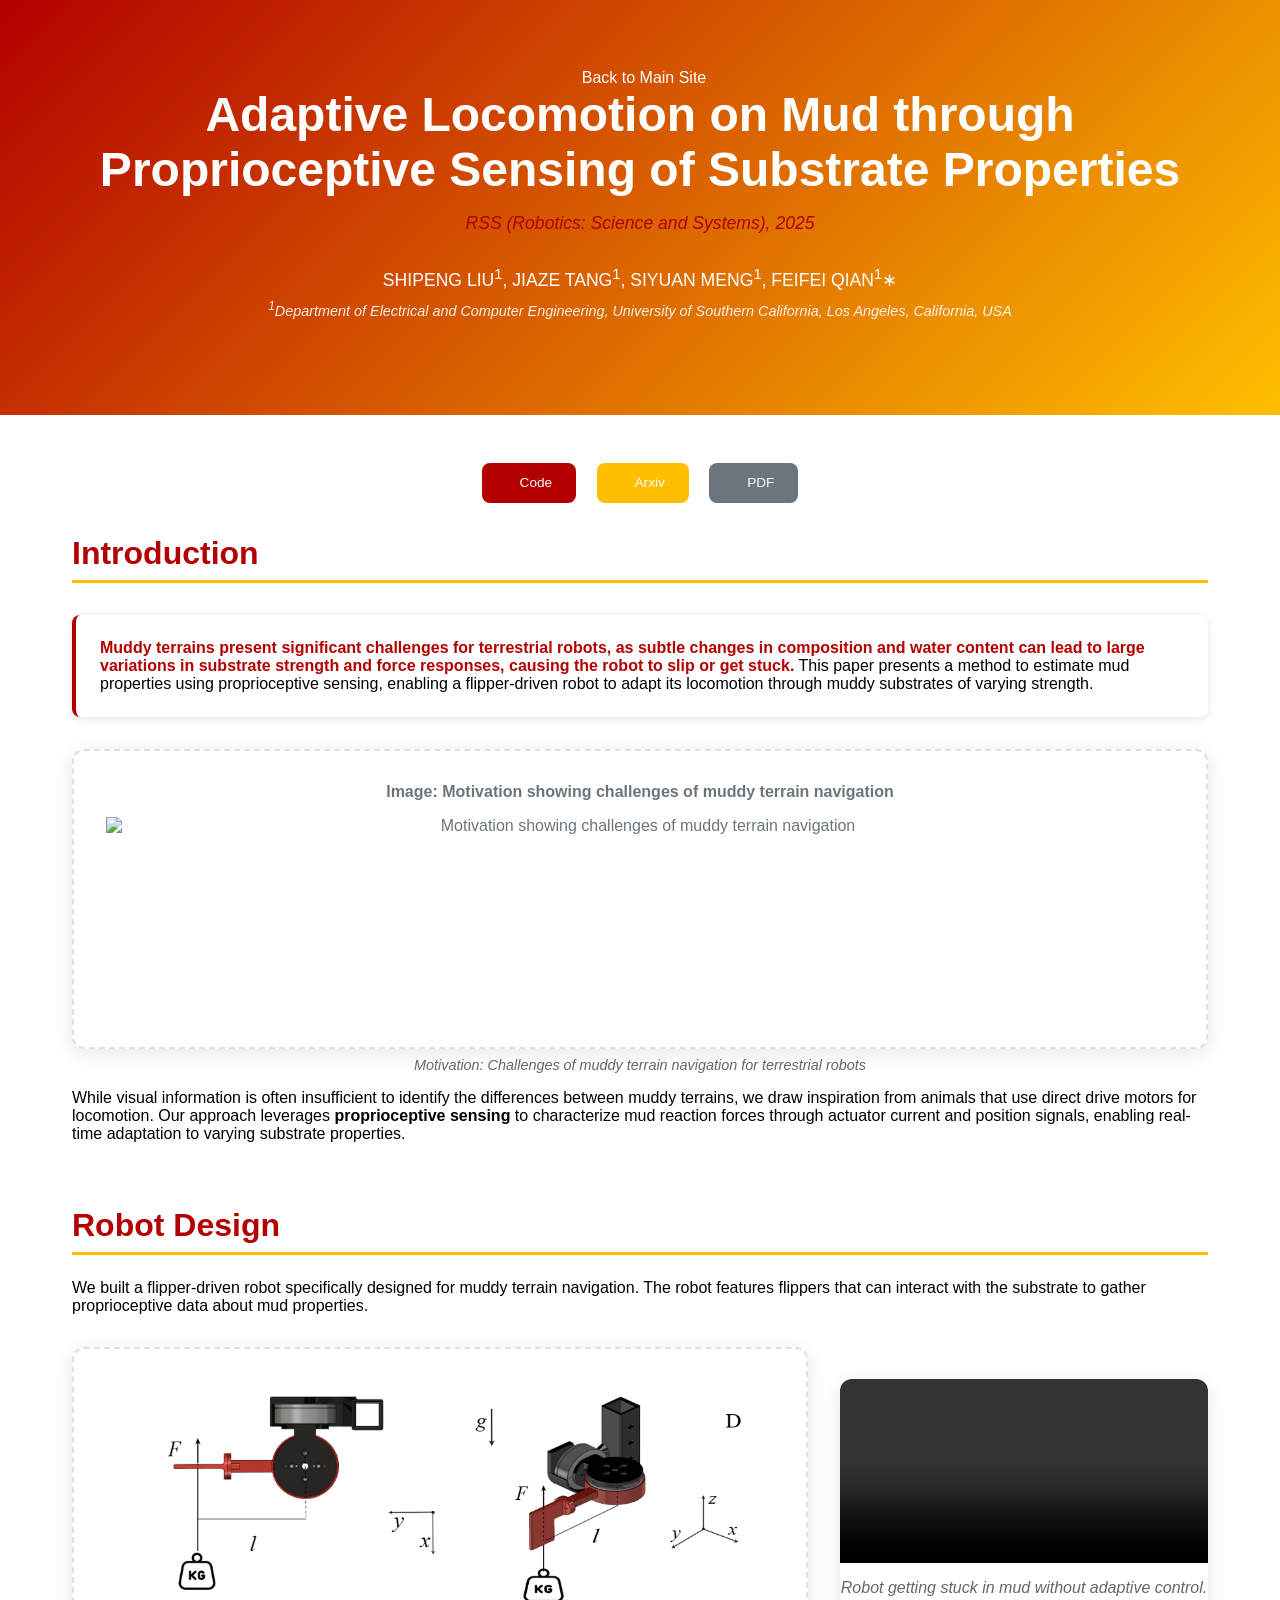
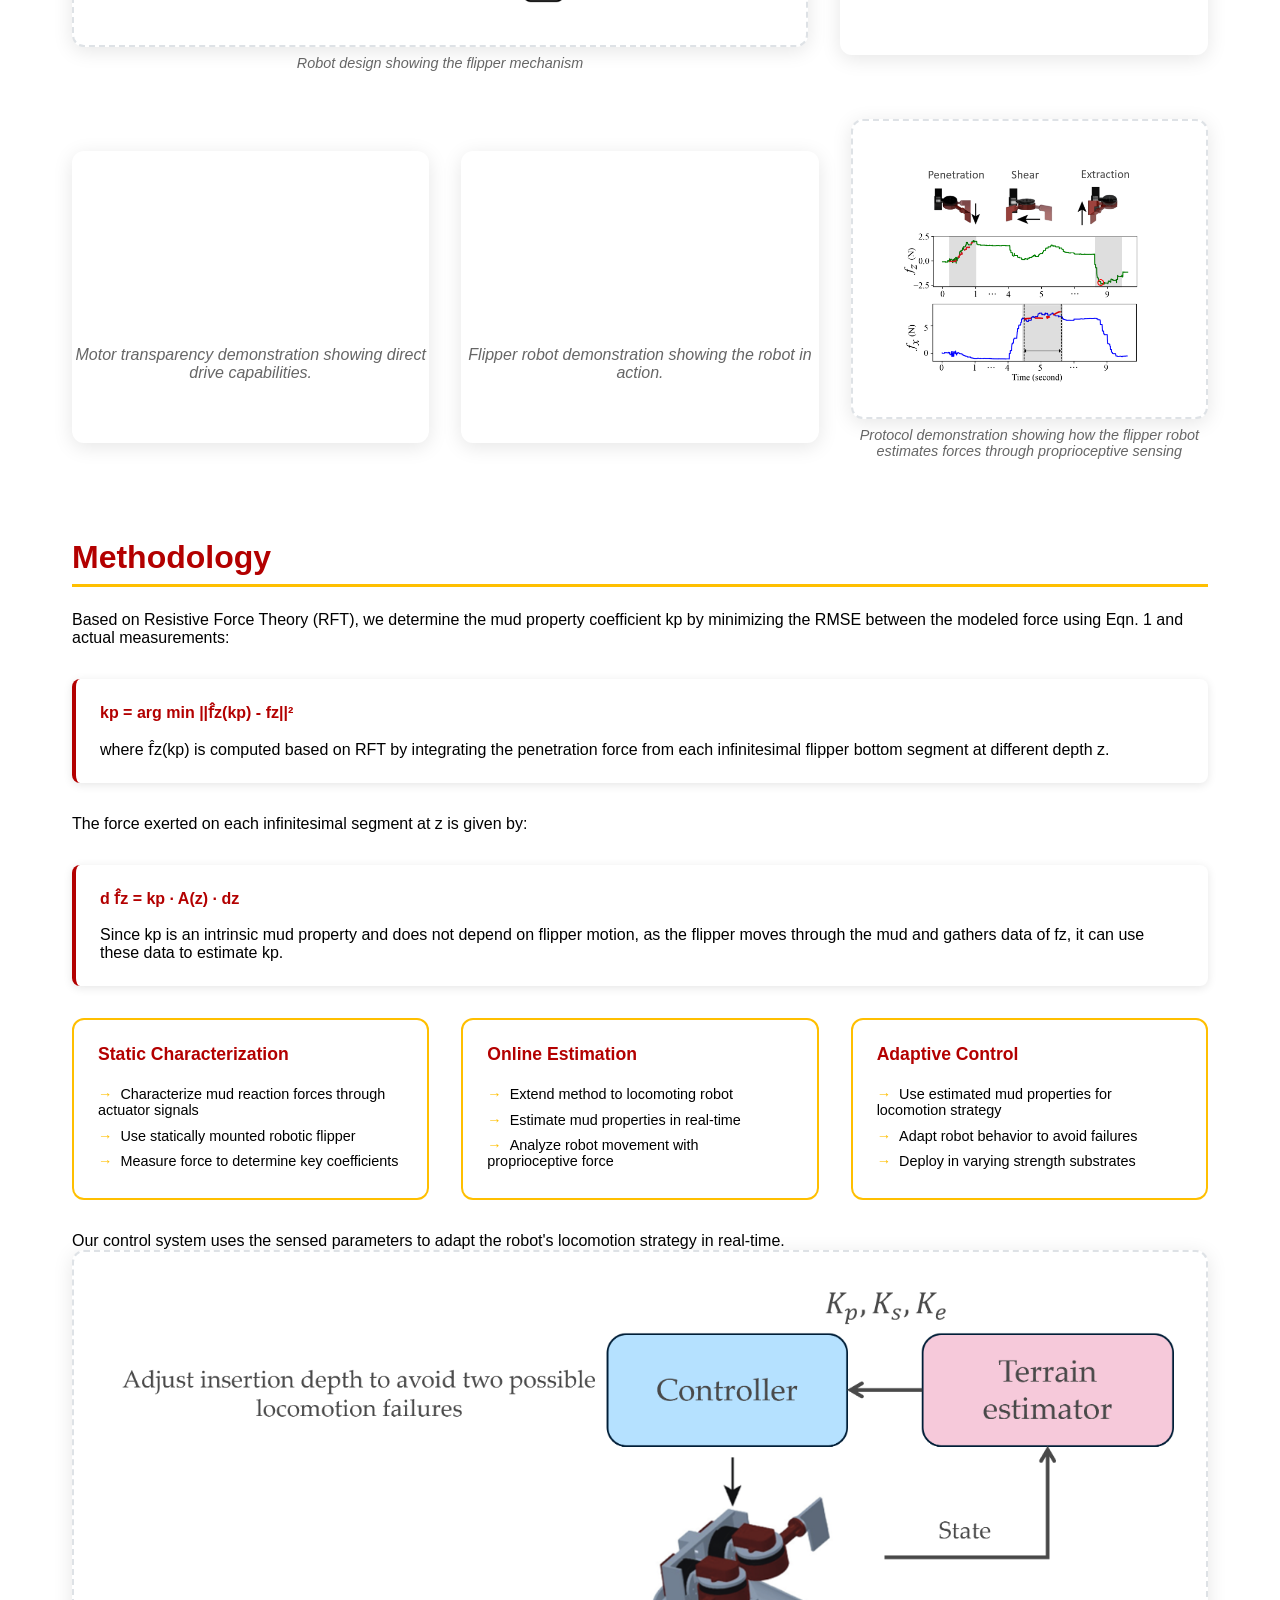
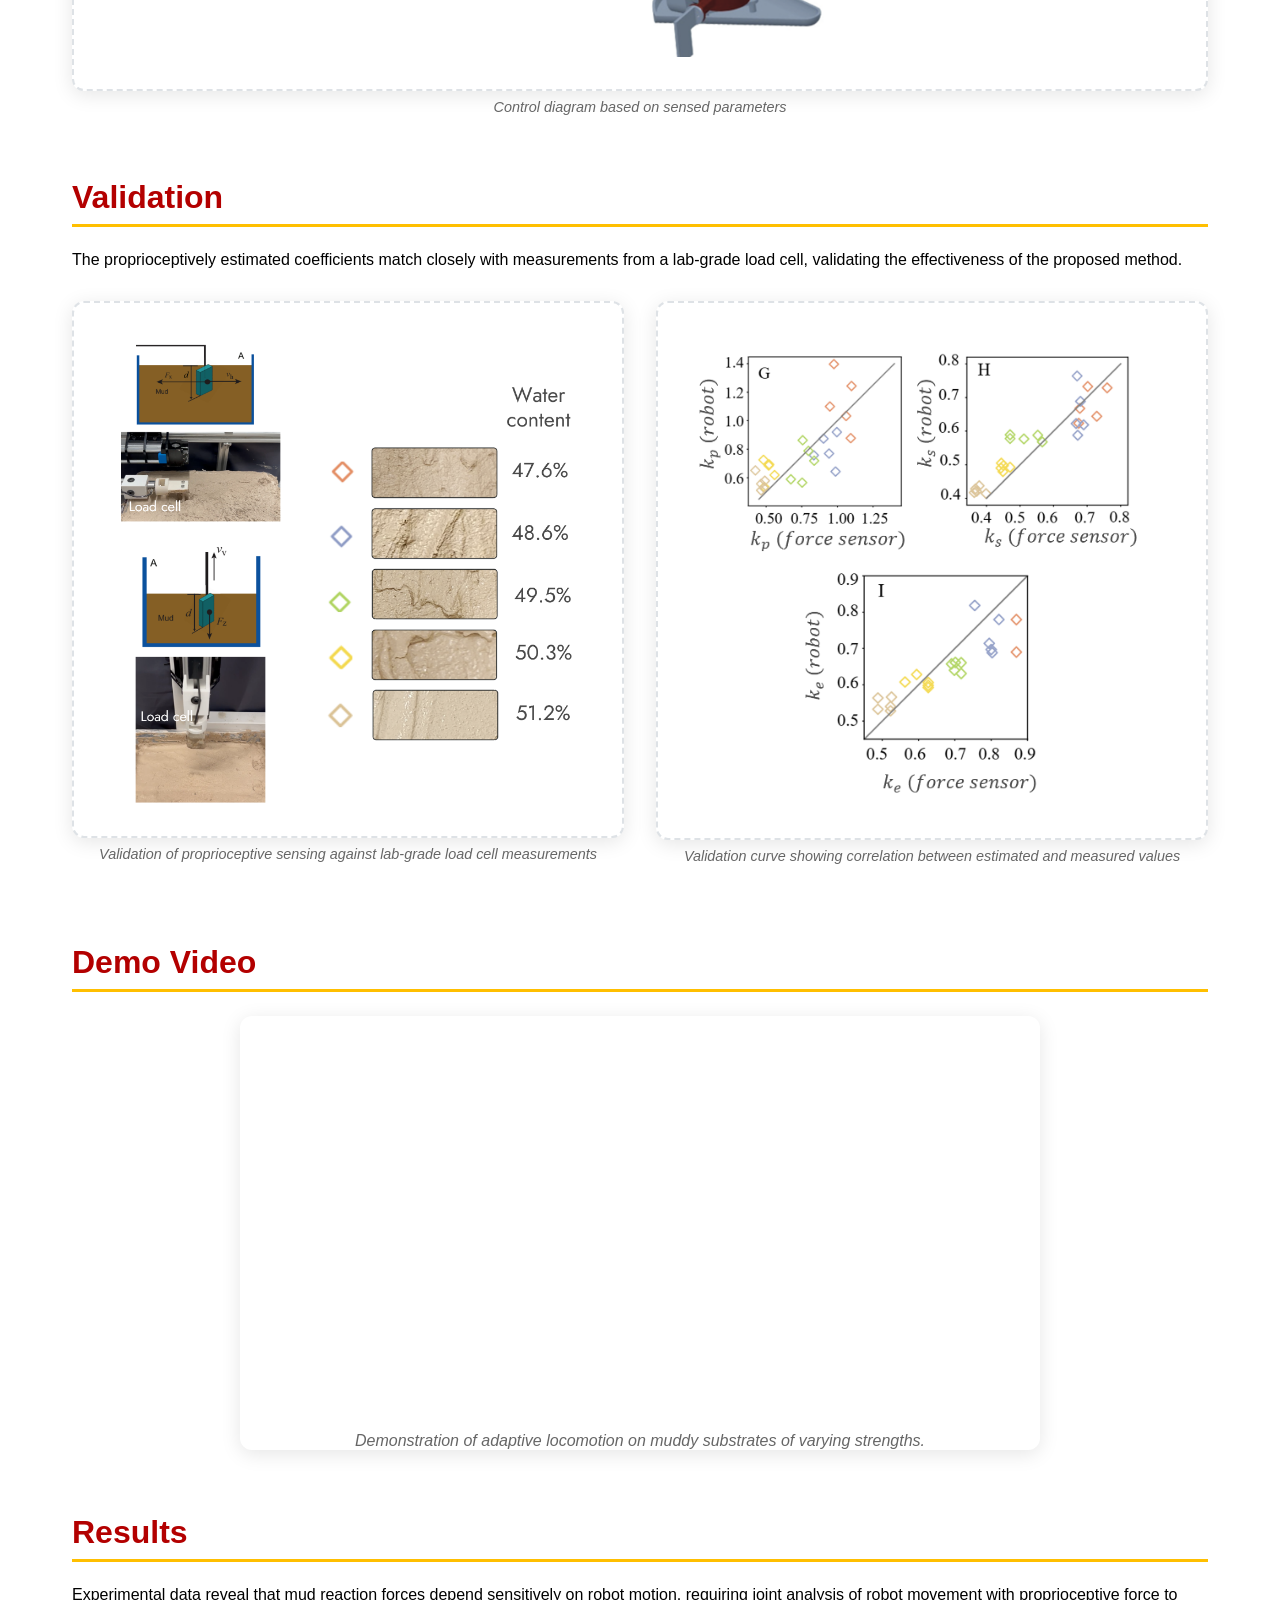
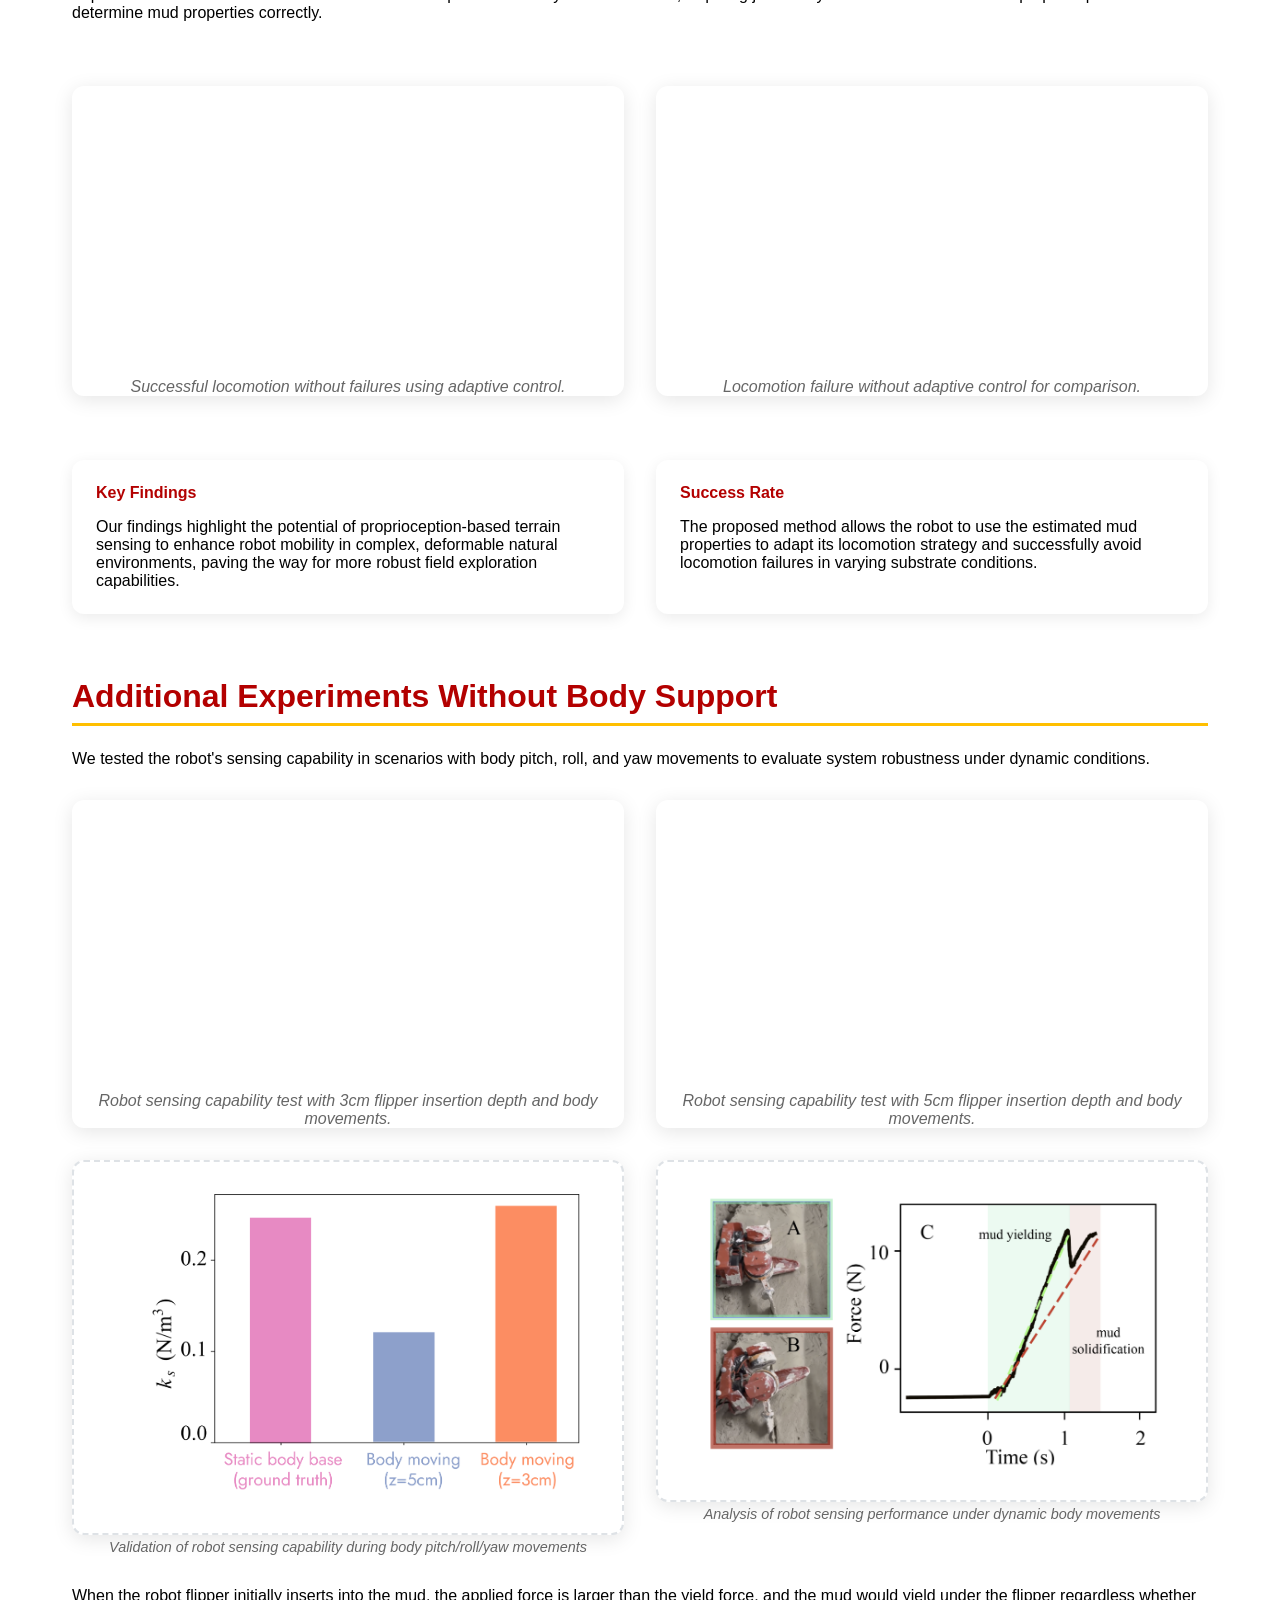
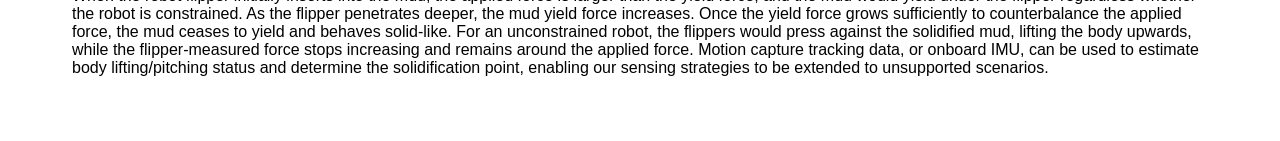
==== projects/adaptivesensinglocomotion/index.html @ 4d97e70a "add assets" ====
<!DOCTYPE html>
<html lang="en">

<head>
  <meta charset="UTF-8">
  <meta http-equiv="X-UA-Compatible" content="IE=edge">
  <meta name="viewport" content="width=device-width, initial-scale=1.0">
  <title>Adaptive Locomotion on Mud through Proprioceptive Sensing - Shipeng (Henry) Liu</title>

  <!-- favicon -->
  <link rel="shortcut icon" href="../../assets/images/icon-rounded.png">

  <!-- custom css link -->
  <link rel="stylesheet" href="../../assets/css/style.css">

  <!-- google font link -->
  <link rel="preconnect" href="https://fonts.googleapis.com">
  <link rel="preconnect" href="https://fonts.gstatic.com" crossorigin>
  <link href="https://fonts.googleapis.com/css2?family=Poppins:wght@300;400;500;600&display=swap" rel="stylesheet">

  <style>
    
    .project-header {
      background: linear-gradient(135deg, var(--usc-red) 0%, var(--usc-gold) 100%);
      color: white;
      padding: 4rem 2rem;
      text-align: center;
      margin-bottom: 3rem;
    }

    .project-header h1 {
      font-size: 3rem;
      margin-bottom: 1rem;
      font-weight: 600;
    }

    .project-header .subtitle {
      font-size: 1.2rem;
      opacity: 0.9;
      margin-bottom: 2rem;
    }

    .authors-section {
      margin: 2rem 0;
      text-align: center;
    }

    .authors-names {
      font-size: 1.1rem;
      font-weight: 500;
      margin-bottom: 0.5rem;
      color: white;
    }

    .authors-affiliations {
      font-size: 0.9rem;
      opacity: 0.9;
      margin-bottom: 0.3rem;
      color: white;
      font-style: italic;
    }

    .conference-label {
      margin: 1rem 0;
      text-align: center;
    }

    .conference-label p {
      font-size: 1.1rem;
      color: var(--usc-red);
      font-weight: 500;
      margin: 0;
    }

    .back-link {
      display: inline-flex;
      align-items: center;
      color: white;
      text-decoration: none;
      font-weight: 500;
      transition: opacity 0.3s;
    }

    .back-link:hover {
      opacity: 0.8;
    }

    .back-link ion-icon {
      margin-right: 0.5rem;
    }

    .content-section {
      max-width: 1200px;
      margin: 0 auto;
      padding: 0 2rem;
    }

    .section {
      margin-bottom: 4rem;
    }

    .section h2 {
      color: var(--usc-red);
      font-size: 2rem;
      margin-bottom: 1.5rem;
      border-bottom: 3px solid var(--usc-gold);
      padding-bottom: 0.5rem;
    }

    .section h3 {
      color: var(--usc-red);
      font-size: 1.5rem;
      margin-bottom: 1rem;
      margin-top: 2rem;
    }

    .highlight-box {
      background: white;
      border-left: 4px solid var(--usc-red);
      padding: 1.5rem;
      margin: 2rem 0;
      border-radius: 8px;
      box-shadow: 0 2px 10px rgba(0,0,0,0.1);
    }

    .highlight-box strong {
      color: var(--usc-red);
    }

    .image-container {
      text-align: center;
      margin: 2rem 0;
    }

    .image-container img {
      max-width: 100%;
      height: auto;
      border-radius: 12px;
      box-shadow: 0 4px 20px rgba(0,0,0,0.1);
    }

    .image-container img:not([src*="data:"]):not([src*="http"]):not([src*="https"]) {
      min-height: 300px;
      background: white;
      display: flex;
      align-items: center;
      justify-content: center;
      border: 2px dashed #dee2e6;
      color: #6c757d;
      font-family: Arial, sans-serif;
      font-size: 16px;
      text-align: center;
      padding: 2rem;
    }

    .image-container img:not([src*="data:"]):not([src*="http"]):not([src*="https"])::before {
      content: "Image: " attr(alt);
      display: block;
      margin-bottom: 1rem;
      font-weight: bold;
    }

    .image-container i {
      display: block;
      margin-top: 1rem;
      font-style: italic;
      color: #666;
      font-size: 0.9rem;
    }

    .video-container {
      position: relative;
      width: 100%;
      max-width: 800px;
      margin: 2rem auto;
      border-radius: 12px;
      overflow: hidden;
      box-shadow: 0 4px 20px rgba(0,0,0,0.1);
    }

    .video-container video {
      width: 100%;
      height: auto;
      display: block;
    }

    .video-placeholder {
      background: white;
      padding: 4rem 2rem;
      text-align: center;
      color: #666;
      border: 2px dashed #dee2e6;
    }

    .results-grid {
      display: grid;
      grid-template-columns: repeat(auto-fit, minmax(400px, 1fr));
      gap: 2rem;
      margin: 2rem 0;
    }

    .result-card {
      background: white;
      border-radius: 12px;
      padding: 1.5rem;
      box-shadow: 0 4px 15px rgba(0,0,0,0.08);
    }

    .result-card h4 {
      color: var(--usc-red);
      margin-bottom: 1rem;
    }

         .methodology-grid {
       display: grid;
       grid-template-columns: repeat(auto-fit, minmax(300px, 1fr));
       gap: 2rem;
       margin: 2rem 0;
     }

                                                                                               .robot-design-top-grid {
           display: grid;
           grid-template-columns: 2fr 1fr;
           gap: 2rem;
           margin: 2rem 0;
         }



         .robot-design-bottom-grid {
           display: grid;
           grid-template-columns: 1fr 1fr 1fr;
           gap: 2rem;
           margin: 2rem 0;
         }

         .results-videos-grid {
           display: grid;
           grid-template-columns: 1fr 1fr;
           gap: 2rem;
           margin: 2rem 0;
         }

         .unsupported-videos-row {
           display: grid;
           grid-template-columns: 1fr 1fr;
           gap: 2rem;
           margin: 2rem 0;
         }

         .unsupported-images-row {
           display: grid;
           grid-template-columns: 1fr 1fr;
           gap: 2rem;
           margin: 2rem 0;
         }

         /* Equal width containers with no internal padding */
         .unsupported-videos-row .video-container,
         .unsupported-images-row .image-container {
           width: 100%;
           padding: 0;
           margin: 0;
           height: auto;
         }

         /* Remove max-width constraints for equal sizing */
         .unsupported-videos-row .video-container video,
         .unsupported-images-row .image-container img {
           width: 100%;
           height: auto !important;
           padding: 0;
           margin: 0;
           min-height: auto;
         }

         /* Remove padding from captions */
         .unsupported-videos-row .video-container p,
         .unsupported-images-row .image-container i {
           padding: 0;
           margin: 0.25rem 0 0 0;
         }

         /* Ensure all images maintain original aspect ratio */
         .image-container {
           padding: 0;
           margin: 0;
         }
         
         .image-container img {
           width: 100%;
           height: auto;
           object-fit: contain;
           display: block;
         }

         /* Ensure all videos maintain original aspect ratio */
         .video-container {
           height: auto !important;
           display: flex;
           flex-direction: column;
           min-height: auto;
         }
         
         .video-container video {
           width: 100%;
           height: auto !important;
           max-width: 100%;
           display: block;
           object-fit: contain;
           min-height: auto;
         }

         /* Reduce spacing under video captions */
         .video-container p {
           margin-top: 0.5rem;
           margin-bottom: 0;
         }

         /* Optimize image containers to reduce empty space */
         .image-container {
           margin-bottom: 1rem;
         }

         .image-container i {
           margin-top: 0.5rem;
           margin-bottom: 0;
         }

         /* Specific styling for demo video */
         .demo-video-container {
           max-width: 800px;
           margin: 0 auto;
         }

         .demo-video-container video {
           height: auto !important;
           max-height: 600px;
           object-fit: contain;
         }

       .validation-grid {
         display: grid;
         grid-template-columns: 1fr 1fr;
         gap: 2rem;
         margin: 2rem 0;
       }

             .robot-design-center {
         display: flex;
         flex-direction: column;
         gap: 2rem;
       }

               .robot-design-center .image-container,
        .robot-design-center .video-container {
          display: flex;
          flex-direction: column;
        }

                 .robot-design-center .image-container img,
         .robot-design-center .video-container video {
           width: 100%;
           height: auto;
           object-fit: contain;
         }

         .robot-design-center .image-container img {
           max-height: 200px;
           object-fit: contain;
         }

       .robot-design-center .image-container i,
       .robot-design-center .video-container p {
         margin-top: 0.5rem;
         flex-shrink: 0;
       }

     .robot-design-item {
       background: white;
       border-radius: 12px;
       padding: 0;
       box-shadow: 0 4px 15px rgba(0,0,0,0.08);
       overflow: hidden;
     }

     .robot-design-item h4 {
       color: var(--usc-red);
       margin-bottom: 1rem;
       font-size: 1.1rem;
     }

    .methodology-card {
      background: white;
      border: 2px solid var(--usc-gold);
      border-radius: 12px;
      padding: 1.5rem;
      position: relative;
    }

    .methodology-card h4 {
      color: var(--usc-red);
      margin-bottom: 1rem;
      font-size: 1.1rem;
    }

    .methodology-card ul {
      list-style: none;
      padding: 0;
    }

    .methodology-card li {
      padding: 0.3rem 0;
      font-size: 0.9rem;
    }

    .methodology-card li:before {
      content: "→";
      color: var(--usc-gold);
      font-weight: bold;
      margin-right: 0.5rem;
    }

    @media (max-width: 768px) {
      .project-header h1 {
        font-size: 2rem;
      }
      
      .content-section {
        padding: 0 1rem;
      }
      
      .methodology-grid {
        grid-template-columns: 1fr;
      }
    }
  </style>
</head>

<body>

  <!-- Project Header -->
  <header class="project-header">
    <a href="../../index.html" class="back-link">
      <ion-icon name="arrow-back-outline"></ion-icon>
      Back to Main Site
    </a>
    <h1>Adaptive Locomotion on Mud through Proprioceptive Sensing of Substrate Properties</h1>
    
    <!-- Conference Label -->
    <div class="conference-label">
      <p><em>RSS (Robotics: Science and Systems), 2025</em></p>
    </div>
    
    <!-- Authors Section -->
    <div class="authors-section">
      <p class="authors-names">SHIPENG LIU<sup>1</sup>, JIAZE TANG<sup>1</sup>, SIYUAN MENG<sup>1</sup>, FEIFEI QIAN<sup>1</sup>∗</p>
      <p class="authors-affiliations"><sup>1</sup>Department of Electrical and Computer Engineering, University of Southern California, Los Angeles, California, USA</p>
    </div>
  </header>

  <div class="content-section">
    
    <!-- Project Links Section -->
    <section class="section" style="margin-bottom: 2rem;">
      <div style="text-align: center; margin: 2rem 0;">
        <a href="https://github.com/QianLabUSC/adaptive-locomotion-mud" class="research-link" target="_blank" style="display: inline-flex; align-items: center; padding: 0.8rem 1.5rem; background: var(--usc-red); color: white; text-decoration: none; border-radius: 8px; font-weight: 500; transition: background-color 0.3s; margin: 0 0.5rem;">
          <ion-icon name="logo-github" style="margin-right: 0.5rem; font-size: 1.1rem;"></ion-icon>
          Code
        </a>
        <a href="https://arxiv.org/pdf/2401.12345" class="research-link" target="_blank" style="display: inline-flex; align-items: center; padding: 0.8rem 1.5rem; background: var(--usc-gold); color: white; text-decoration: none; border-radius: 8px; font-weight: 500; transition: background-color 0.3s; margin: 0 0.5rem;">
          <ion-icon name="document-outline" style="margin-right: 0.5rem; font-size: 1.1rem;"></ion-icon>
          Arxiv
        </a>
        <a href="https://arxiv.org/pdf/2401.12345" class="research-link" target="_blank" style="display: inline-flex; align-items: center; padding: 0.8rem 1.5rem; background: #6c757d; color: white; text-decoration: none; border-radius: 8px; font-weight: 500; transition: background-color 0.3s; margin: 0 0.5rem;">
          <ion-icon name="document-outline" style="margin-right: 0.5rem; font-size: 1.1rem;"></ion-icon>
          PDF
        </a>
      </div>
    </section>
    
    <!-- Introduction Section -->
    <section class="section">
      <h2>Introduction</h2>
      
      <div class="highlight-box">
        <strong>Muddy terrains present significant challenges for terrestrial robots, as subtle changes in composition and water content can lead to large variations in substrate strength and force responses, causing the robot to slip or get stuck.</strong> This paper presents a method to estimate mud properties using proprioceptive sensing, enabling a flipper-driven robot to adapt its locomotion through muddy substrates of varying strength.
      </div>

      <div class="image-container">
        <img src="./assets/motivation.png" alt="Motivation showing challenges of muddy terrain navigation">
        <i>Motivation: Challenges of muddy terrain navigation for terrestrial robots</i>
      </div>

             <p>While visual information is often insufficient to identify the differences between muddy terrains, we draw inspiration from animals that use direct drive motors for locomotion. Our approach leverages <strong>proprioceptive sensing</strong> to characterize mud reaction forces through actuator current and position signals, enabling real-time adaptation to varying substrate properties.</p>
    </section>

                   <!-- Robot Design Section -->
      <section class="section">
        <h2>Robot Design</h2>
        
        <p>We built a flipper-driven robot specifically designed for muddy terrain navigation. The robot features flippers that can interact with the substrate to gather proprioceptive data about mud properties.</p>

                                                                       <!-- Robot Design Image and Mudstuck Video - Single Row -->
                                    <div class="robot-design-top-grid">
                                      <div class="image-container">
                                        <img src="./assets/robotdesign.png" alt="Robot design showing the flipper mechanism">
                                        <i>Robot design showing the flipper mechanism</i>
                                      </div>
                                      
                                      <div class="video-container">
                                        <video width="100%" controls>
                                          <source src="./assets/mudstuck.mp4" type="video/mp4">
                                          Your browser does not support the video tag.
                                        </video>
                                        <p style="text-align: center; margin-top: 1rem; font-style: italic; color: #666;">
                                          Robot getting stuck in mud without adaptive control.
                                        </p>
                                      </div>
                                    </div>

                                    <!-- Three Elements Row -->
                                    <div class="robot-design-bottom-grid">
                                              <!-- Motor Validation -->
        <div class="video-container">
          <video src="./assets/Motortransparency.mp4" autoplay muted loop playsinline></video>
          <p style="text-align: center; margin-top: 1rem; font-style: italic; color: #666;">
            Motor transparency demonstration showing direct drive capabilities.
          </p>
        </div>

                                      <!-- Flipper Robot Video -->
                                      <div class="video-container">
                                        <video src="./assets/flipperrobot.mp4" autoplay muted loop playsinline></video>
                                        <p style="text-align: center; margin-top: 1rem; font-style: italic; color: #666;">
                                          Flipper robot demonstration showing the robot in action.
                                        </p>
                                      </div>

                                      <!-- Protocols -->
                                      <div class="image-container">
                                        <img src="./assets/protocol.png" alt="Protocol demonstration showing how the flipper robot estimates forces">
                                        <i>Protocol demonstration showing how the flipper robot estimates forces through proprioceptive sensing</i>
                                      </div>
                                    </div>
      </section>

    <!-- Methodology Section -->
    <section class="section">
      <h2>Methodology</h2>
      
      <p>Based on Resistive Force Theory (RFT), we determine the mud property coefficient kp by minimizing the RMSE between the modeled force using Eqn. 1 and actual measurements:</p>

      <div class="highlight-box">
        <strong>kp = arg min ||f̂z(kp) - fz||²</strong><br><br>
        where f̂z(kp) is computed based on RFT by integrating the penetration force from each infinitesimal flipper bottom segment at different depth z.
      </div>

      <p>The force exerted on each infinitesimal segment at z is given by:</p>
      <div class="highlight-box">
        <strong>d f̂z = kp · A(z) · dz</strong><br><br>
        Since kp is an intrinsic mud property and does not depend on flipper motion, as the flipper moves through the mud and gathers data of fz, it can use these data to estimate kp.
      </div>

      <div class="methodology-grid">
        <div class="methodology-card">
          <h4>Static Characterization</h4>
          <ul>
            <li>Characterize mud reaction forces through actuator signals</li>
            <li>Use statically mounted robotic flipper</li>
            <li>Measure force to determine key coefficients</li>
          </ul>
        </div>

        <div class="methodology-card">
          <h4>Online Estimation</h4>
          <ul>
            <li>Extend method to locomoting robot</li>
            <li>Estimate mud properties in real-time</li>
            <li>Analyze robot movement with proprioceptive force</li>
          </ul>
        </div>

        <div class="methodology-card">
          <h4>Adaptive Control</h4>
          <ul>
            <li>Use estimated mud properties for locomotion strategy</li>
            <li>Adapt robot behavior to avoid failures</li>
            <li>Deploy in varying strength substrates</li>
          </ul>
        </div>
                    </div>

       <p>Our control system uses the sensed parameters to adapt the robot's locomotion strategy in real-time.</p>

       <div class="image-container">
         <img src="./assets/Control.png" alt="Control diagram based on sensed parameters">
         <i>Control diagram based on sensed parameters</i>
       </div>
      </section>

           <!-- Validation Section -->
      <section class="section">
        <h2>Validation</h2>
        
        <p>The proprioceptively estimated coefficients match closely with measurements from a lab-grade load cell, validating the effectiveness of the proposed method.</p>

        <div class="validation-grid">
          <div class="image-container">
            <img src="./assets/validation.png" alt="Validation of proprioceptive sensing against lab-grade load cell measurements">
            <i>Validation of proprioceptive sensing against lab-grade load cell measurements</i>
          </div>

          <div class="image-container">
            <img src="./assets/validation_curve.png" alt="Validation curve showing correlation between estimated and measured values">
            <i>Validation curve showing correlation between estimated and measured values</i>
          </div>
        </div>
      </section>

    <!-- Demo Video Section -->
    <section class="section">
      <h2>Demo Video</h2>
      
      <div class="video-container demo-video-container">
        <video src="https://www.dropbox.com/scl/fi/8iptegk6117z6p4utfl8s/RSS_mud_newest.mp4?rlkey=5hgnrxmudix084gdyz5ahtafp&st=j1z3wih0&dl=1" autoplay muted loop playsinline></video>
        <p style="text-align: center; margin-top: 1rem; font-style: italic; color: #666;">
          Demonstration of adaptive locomotion on muddy substrates of varying strengths.
        </p>
      </div>
    </section>

    <!-- Results Section -->
    <section class="section">
      <h2>Results</h2>
      
      <p>Experimental data reveal that mud reaction forces depend sensitively on robot motion, requiring joint analysis of robot movement with proprioceptive force to determine mud properties correctly.</p>

             <div class="results-videos-grid">
         <div class="video-container">
           <video src="./assets/nofail.mp4" autoplay muted loop playsinline></video>
           <p style="text-align: center; margin-top: 1rem; font-style: italic; color: #666;">
             Successful locomotion without failures using adaptive control.
           </p>
         </div>

         <div class="video-container">
           <video src="./assets/fail.mp4" autoplay muted loop playsinline></video>
           <p style="text-align: center; margin-top: 1rem; font-style: italic; color: #666;">
             Locomotion failure without adaptive control for comparison.
           </p>
         </div>
       </div>

      <div class="results-grid">
        <div class="result-card">
          <h4>Key Findings</h4>
          <p>Our findings highlight the potential of proprioception-based terrain sensing to enhance robot mobility in complex, deformable natural environments, paving the way for more robust field exploration capabilities.</p>
        </div>

        <div class="result-card">
          <h4>Success Rate</h4>
          <p>The proposed method allows the robot to use the estimated mud properties to adapt its locomotion strategy and successfully avoid locomotion failures in varying substrate conditions.</p>
        </div>
      </div>
    </section>

    <!-- Additional Experiments Without Body Support Section -->
    <section class="section">
      <h2>Additional Experiments Without Body Support</h2>
      
      <p>We tested the robot's sensing capability in scenarios with body pitch, roll, and yaw movements to evaluate system robustness under dynamic conditions.</p>

       <!-- First Row: Two videos -->
       <div class="unsupported-videos-row">
         <div class="video-container">
           <video src="./assets/bodymoving.mp4" autoplay muted loop playsinline></video>
           <p style="text-align: center; margin-top: 1rem; font-style: italic; color: #666;">
             Robot sensing capability test with 3cm flipper insertion depth and body movements.
           </p>
         </div>
         
         <div class="video-container">
           <video src="./assets/bodymoving5.mp4" autoplay muted loop playsinline></video>
           <p style="text-align: center; margin-top: 1rem; font-style: italic; color: #666;">
             Robot sensing capability test with 5cm flipper insertion depth and body movements.
           </p>
         </div>
       </div>

       <!-- Second Row: Two pictures -->
       <div class="unsupported-images-row">
         <div class="image-container">
           <img src="./assets/unsupportvalid.png" alt="Validation of robot sensing with body movements">
           <i>Validation of robot sensing capability during body pitch/roll/yaw movements</i>
         </div>

         <div class="image-container">
           <img src="./assets/unsupport.png" alt="Analysis of robot sensing during body movements">
           <i>Analysis of robot sensing performance under dynamic body movements</i>
         </div>
       </div>
       
       <p>When the robot flipper initially inserts into the mud, the applied force is larger than the yield force, and the mud would yield under the flipper regardless whether the robot is constrained. As the flipper penetrates deeper, the mud yield force increases. Once the yield force grows sufficiently to counterbalance the applied force, the mud ceases to yield and behaves solid-like. For an unconstrained robot, the flippers would press against the solidified mud, lifting the body upwards, while the flipper-measured force stops increasing and remains around the applied force. Motion capture tracking data, or onboard IMU, can be used to estimate body lifting/pitching status and determine the solidification point, enabling our sensing strategies to be extended to unsupported scenarios.</p>
    </section>

  </div>

  <!-- ionicon link -->
  <script type="module" src="https://unpkg.com/ionicons@5.5.2/dist/ionicons/ionicons.esm.js"></script>
  <script nomodule src="https://unpkg.com/ionicons@5.5.2/dist/ionicons/ionicons.js"></script>

</body>

</html>
---- assets/css/style.css ----
/* -----------------------------------*\
  #style.css
\*-----------------------------------*/


/**
 * copyright 2022 @codewithsadee
 */





/*-----------------------------------*\
  #CUSTOM PROPERTY
\*-----------------------------------*/

:root {

  /**
   * colors
   */

  /* gradient */

  --bg-gradient-onyx: linear-gradient(to bottom right,
      hsl(0, 100%, 40%) 3%,
      hsl(0, 100%, 35%) 97%);

  --bg-gradient-jet: linear-gradient(to bottom right,
      hsla(0, 100%, 35%, 0.25) 0%,
      hsla(0, 100%, 30%, 0) 100%), hsl(0, 100%, 30%);

  --bg-gradient-rose-1: linear-gradient(to bottom right,
      hsl(45, 100%, 60%) 0%,
      hsla(45, 100%, 55%, 0) 50%);

  --bg-gradient-rose-2: linear-gradient(135deg,
      hsla(45, 100%, 60%, 0.25) 0%,
      hsla(45, 100%, 55%, 0) 60%), hsl(0, 100%, 30%);

  --border-gradient-onyx: linear-gradient(to bottom right,
      hsl(0, 100%, 35%) 0%,
      hsla(0, 100%, 35%, 0) 50%);

  --text-gradient-rose: linear-gradient(to right,
      hsl(45, 100%, 60%),
      hsl(45, 100%, 55%));

  /* solid */

  --jet: hsl(0, 0%, 80%);
  --onyx: hsl(0, 0%, 90%);
  --eerie-black-1: hsl(0, 0%, 95%);
  --eerie-black-2: hsl(0, 0%, 98%);
  --smoky-black: hsl(0, 0%, 100%);
  --white-1: hsl(0, 0%, 10%);
  --white-2: hsl(0, 0%, 100%);
  --dusty-rose: hsl(0, 100%, 40%);
  --vegas-gold: hsl(45, 100%, 50%);
  --light-gray: hsl(0, 0%, 30%);
  --light-gray-70: hsla(0, 0%, 30%, 0.7);
  --bittersweet-shimmer: hsl(0, 100%, 45%);
  --usc-gold: hsl(45, 100%, 50%);
  --usc-gold-light: hsl(45, 100%, 60%);
  --usc-gold-dark: hsl(45, 100%, 40%);
  --usc-red: hsl(0, 100%, 35%);
  --usc-red-light: hsl(0, 100%, 45%);
  --usc-red-dark: hsl(0, 100%, 25%);

  /**
   * typography
   */

  /* font-family */
  --ff-poppins: 'Roboto', sans-serif;

  /* font-size */
  --fs-1: 24px;
  --fs-2: 18px;
  --fs-3: 17px;
  --fs-4: 16px;
  --fs-5: 15px;
  --fs-6: 14px;
  --fs-7: 13px;
  --fs-8: 11px;

  /* font-weight */
  --fw-300: 300;
  --fw-400: 400;
  --fw-500: 500;
  --fw-600: 600;

  /**
   * shadow
   */

  --shadow-1: -4px 8px 24px hsla(0, 0%, 0%, 0.1);
  --shadow-2: 0 16px 30px hsla(0, 0%, 0%, 0.1);
  --shadow-3: 0 16px 40px hsla(0, 0%, 0%, 0.1);
  --shadow-4: 0 25px 50px hsla(0, 0%, 0%, 0.08);
  --shadow-5: 0 24px 80px hsla(0, 0%, 0%, 0.1);

  /**
   * transition
   */

  --transition-1: 0.25s ease;
  --transition-2: 0.5s ease-in-out;

}





/*-----------------------------------*\
  #RESET
\*-----------------------------------*/

*,
*::before,
*::after {
  margin: 0;
  padding: 0;
  box-sizing: border-box;
}

a {
  text-decoration: none;
}

li {
  list-style: none;
}

img,
ion-icon,
a,
button,
time,
span {
  display: block;
}

button {
  font: inherit;
  background: none;
  border: none;
  text-align: left;
  cursor: pointer;
}

input,
textarea {
  display: block;
  width: 100%;
  background: none;
  font: inherit;
}

::selection {
  background: var(--usc-gold);
  color: var(--white-2);
}

:focus {
  outline-color: var(--usc-red);
}

html {
  font-family: var(--ff-poppins);
}

body {
  background: var(--smoky-black);
}





/*-----------------------------------*\
  #REUSED STYLE
\*-----------------------------------*/

.sidebar,
article {
  background: linear-gradient(135deg, rgba(153, 0, 0, 0.05) 0%, rgba(255, 255, 255, 1) 100%);
  border: 1px solid var(--jet);
  border-radius: 20px;
  padding: 15px;
  box-shadow: var(--shadow-1);
  z-index: 1;
}

.separator {
  width: 100%;
  height: 2px;
  background: linear-gradient(to right, var(--usc-red) 0%, var(--usc-gold) 100%);
  margin: 16px 0;
}

.icon-box {
  position: relative;
  background: var(--border-gradient-onyx);
  width: 30px;
  height: 30px;
  border-radius: 4px;
  display: flex;
  justify-content: center;
  align-items: center;
  font-size: 16px;
  color: var(--white-1);
  /* Dark color for white background */
  box-shadow: var(--shadow-1);
  z-index: 1;
}

.icon-box::before {
  content: "";
  position: absolute;
  inset: 1px;
  background: var(--eerie-black-1);
  border-radius: inherit;
  z-index: -1;
}

.icon-box ion-icon {
  --ionicon-stroke-width: 35px;
}

article {
  display: none;
}

article.active {
  display: block;
  animation: fade 0.5s ease backwards;
}

@keyframes fade {
  0% {
    opacity: 0;
  }

  100% {
    opacity: 1;
  }
}

.h2,
.h3,
.h4,
.h5 {
  color: var(--white-1);
  text-transform: capitalize;
}

.h2 {
  font-size: var(--fs-1);
}

.h3 {
  font-size: var(--fs-2);
}

.h4 {
  font-size: var(--fs-4);
}

.h5 {
  font-size: var(--fs-7);
  font-weight: var(--fw-500);
}

.article-title {
  position: relative;
  padding-bottom: 7px;
}

.article-title::after {
  content: "";
  position: absolute;
  bottom: 0;
  left: 0;
  width: 30px;
  height: 3px;
  background: linear-gradient(to right, var(--usc-red) 0%, var(--usc-gold) 100%);
  border-radius: 3px;
}

b {
  font-weight: bold;
}

.has-scrollbar::-webkit-scrollbar {
  width: 5px;
  /* for vertical scrollbar */
  height: 5px;
  /* for horizontal scrollbar */
}

.has-scrollbar::-webkit-scrollbar-track {
  background: var(--onyx);
  border-radius: 5px;
}

.has-scrollbar::-webkit-scrollbar-thumb {
  background: linear-gradient(to bottom, var(--usc-red) 0%, var(--usc-gold) 100%);
  border-radius: 5px;
}

.has-scrollbar::-webkit-scrollbar-button {
  width: 20px;
}

.content-card {
  position: relative;
  background: var(--border-gradient-onyx);
  padding: 15px;
  padding-top: 45px;
  border-radius: 14px;
  box-shadow: var(--shadow-2);
  cursor: pointer;
  z-index: 1;
}

.content-card::before {
  content: "";
  position: absolute;
  inset: 1px;
  background: var(--bg-gradient-jet);
  border-radius: inherit;
  z-index: -1;
}





/*-----------------------------------*\
  #MAIN
\*-----------------------------------*/

main {
  margin: 15px 12px;
  margin-bottom: 75px;
  min-width: 259px;
}

.text-link {
  display: inline;
  color: var(--usc-red);
  text-decoration: none;
  /* no underline by default */
}

.text-link:hover {
  text-decoration: underline;
  /* underline on hover */
}

.text-bold {
  color: var(--usc-red);
}






/*-----------------------------------*\
  #SIDEBAR
\*-----------------------------------*/

.sidebar {
  margin-bottom: 15px;
  max-height: 112px;
  overflow: hidden;
  transition: var(--transition-2);
}

.sidebar.active {
  max-height: 405px;
}

.sidebar-info {
  position: relative;
  display: flex;
  justify-content: flex-start;
  align-items: center;
  gap: 15px;
}

.profile-box {
  background: var(--usc-red);
  border-radius: 50%;
  width: 200px;
  height: 200px;
  overflow: hidden;
}

.profile-box img {
  width: 100%;
  height: 100%;
  transform: scale(1.1);
  object-fit: cover;
  display: block;
}


.info-content .name {
  color: var(--white-1);
  font-size: var(--fs-3);
  font-weight: var(--fw-500);
  letter-spacing: -0.25px;
  margin-bottom: 10px;
}

.info-content .title {
  color: var(--usc-red);
  background: rgba(255, 204, 0, 0.5);
  font-size: var(--fs-8);
  font-weight: var(--fw-300);
  width: max-content;
  padding: 3px 12px;
  border-radius: 8px;
}

.info_more-btn {
  position: absolute;
  top: -15px;
  right: -15px;
  border-radius: 0 15px;
  font-size: 13px;
  color: var(--usc-red);
  background: var(--usc-gold);
  padding: 10px;
  box-shadow: var(--shadow-2);
  transition: var(--transition-1);
  z-index: 1;
}

.info_more-btn::before {
  content: "";
  position: absolute;
  inset: 1px;
  border-radius: inherit;
  background: var(--bg-gradient-jet);
  transition: var(--transition-1);
  z-index: -1;
}

.info_more-btn:hover,
.info_more-btn:focus {
  background: var(--usc-gold-dark);
}

.info_more-btn:hover::before,
.info_more-btn:focus::before {
  background: var(--usc-red-dark);
}

.info_more-btn span {
  display: none;
}

.sidebar-info_more {
  opacity: 0;
  visibility: hidden;
  transition: var(--transition-2);
}

.sidebar.active .sidebar-info_more {
  opacity: 1;
  visibility: visible;
}


.contact-list {
  display: flex;
  justify-content: flex-start;
  align-items: center;
  gap: 20px;
  padding-bottom: 4px;
  padding-left: 7px;
}

/* .contact-item .contact-link {
  color: var(--light-gray-70);
  font-size: 30px;
}

.contact-item .contact-link:hover { color: var(--light-gray); }

 */



/* Logo styling with rounded corners */
.rounded-logo {
  border-radius: 8px;
}

.contact-link {
  display: inline-flex;
  align-items: center;
  gap: 8px;
  color: var(--light-gray-70);
  font-size: 30px;
  position: relative;
}


/* .contact-label {
  display: none;
  font-size: 16px;
  color: var(--light-gray);
}

.contact-link:hover .contact-label {
  display: inline;
} */

.icon-img {
  width: 30px;
  height: 30px;
  display: block;
  filter: invert(70%) sepia(0%) saturate(0%) hue-rotate(0deg) brightness(90%) contrast(90%);
}

.contact-icon {
  font-size: 24px;
  color: var(--usc-red);
  transition: color var(--transition-1);
}

.contact-link:hover .contact-icon {
  color: var(--usc-gold);
}


/*-----------------------------------*\
  #NAVBAR
\*-----------------------------------*/

.navbar {
  position: fixed;
  bottom: 0;
  left: 0;
  width: 100%;
  background: var(--usc-red);
  backdrop-filter: blur(10px);
  border: 1px solid var(--usc-red-dark);
  border-radius: 12px 12px 0 0;
  box-shadow: var(--shadow-2);
  z-index: 5;
}

.navbar-list {
  display: flex;
  flex-wrap: wrap;
  justify-content: center;
  align-items: center;
  padding: 0 10px;
}

.navbar-link {
  color: var(--white-2);
  font-size: var(--fs-8);
  padding: 20px 7px;
  transition: color var(--transition-1);
}

.navbar-link:hover,
.navbar-link:focus {
  color: var(--usc-gold);
}

.navbar-link.active {
  color: var(--usc-gold);
}





/*-----------------------------------*\
  #ABOUT
\*-----------------------------------*/

.about .article-title {
  margin-bottom: 15px;
}

.about-text {
  color: var(--light-gray);
  font-size: var(--fs-6);
  font-weight: var(--fw-300);
  line-height: 1.6;
}

.about-text p {
  margin-bottom: 15px;
}



/**
 * #service 
 */

.service {
  margin-bottom: 35px;
}

.service-title {
  margin-bottom: 20px;
}

.service-list {
  display: grid;
  grid-template-columns: 1fr;
  gap: 20px;
}

.service-item {
  position: relative;
  background: var(--border-gradient-onyx);
  padding: 20px;
  border-radius: 14px;
  box-shadow: var(--shadow-2);
  z-index: 1;
}

.service-item::before {
  content: "";
  position: absolute;
  inset: 1px;
  background: var(--bg-gradient-jet);
  border-radius: inherit;
  z-index: -1;
}

.service-icon-box {
  margin-bottom: 10px;
}

.service-icon-box img {
  margin: auto;
}

.service-content-box {
  text-align: center;
}

.service-item-title {
  margin-bottom: 7px;
}

.service-item-text {
  color: var(--light-gray);
  font-size: var(--fs-6);
  font-weight: var(--fw-3);
  line-height: 1.6;
}


/**
 * #testimonials 
 */

.testimonials {
  margin-bottom: 30px;
}

.testimonials-title {
  margin-bottom: 20px;
}

.testimonials-list {
  display: flex;
  justify-content: flex-start;
  align-items: flex-start;
  gap: 15px;
  margin: 0 -15px;
  padding: 25px 15px;
  padding-bottom: 35px;
  overflow-x: auto;
  scroll-behavior: smooth;
  overscroll-behavior-inline: contain;
  scroll-snap-type: inline mandatory;
}

.testimonials-item {
  min-width: 100%;
  scroll-snap-align: center;
}

.testimonials-avatar-box {
  position: absolute;
  top: 0;
  left: 0;
  transform: translate(15px, -25px);
  background: linear-gradient(135deg, var(--usc-red) 0%, var(--usc-gold) 100%);
  border-radius: 14px;
  box-shadow: var(--shadow-1);
}

.testimonials-item-title {
  margin-bottom: 7px;
}

.testimonials-text {
  color: var(--light-gray);
  font-size: var(--fs-6);
  font-weight: var(--fw-300);
  line-height: 1.6;
  display: -webkit-box;
  line-clamp: 4;
  -webkit-line-clamp: 4;
  -webkit-box-orient: vertical;
  overflow: hidden;
}


/**
 * #testimonials-modal
 */

.modal-container {
  position: fixed;
  top: 0;
  left: 0;
  width: 100%;
  height: 100%;
  display: flex;
  justify-content: center;
  align-items: center;
  overflow-y: auto;
  overscroll-behavior: contain;
  z-index: 20;
  pointer-events: none;
  visibility: hidden;
}

.modal-container::-webkit-scrollbar {
  display: none;
}

.modal-container.active {
  pointer-events: all;
  visibility: visible;
}

.overlay {
  position: fixed;
  top: 0;
  left: 0;
  width: 100%;
  height: 100vh;
  background: hsl(0, 0%, 95%);
  opacity: 0;
  visibility: hidden;
  pointer-events: none;
  z-index: 1;
  transition: var(--transition-1);
}

.overlay.active {
  opacity: 0.8;
  visibility: visible;
  pointer-events: all;
}

.testimonials-modal {
  background: var(--eerie-black-2);
  position: relative;
  padding: 15px;
  margin: 15px 12px;
  border: 1px solid var(--jet);
  border-radius: 14px;
  box-shadow: var(--shadow-5);
  transform: scale(1.2);
  opacity: 0;
  transition: var(--transition-1);
  z-index: 2;
}

.modal-container.active .testimonials-modal {
  transform: scale(1);
  opacity: 1;
}

.modal-close-btn {
  position: absolute;
  top: 15px;
  right: 15px;
  background: var(--onyx);
  border-radius: 8px;
  width: 32px;
  height: 32px;
  display: flex;
  justify-content: center;
  align-items: center;
  color: var(--white-2);
  font-size: 18px;
  opacity: 0.7;
}

.modal-close-btn:hover,
.modal-close-btn:focus {
  opacity: 1;
}

.modal-close-btn ion-icon {
  --ionicon-stroke-width: 50px;
}

.modal-avatar-box {
  background: linear-gradient(135deg, var(--usc-red) 0%, var(--usc-gold) 100%);
  width: max-content;
  border-radius: 14px;
  margin-bottom: 15px;
  box-shadow: var(--shadow-2);
}

.modal-img-wrapper>img {
  display: none;
}

.modal-title {
  margin-bottom: 4px;
}

.modal-content time {
  font-size: var(--fs-6);
  color: var(--light-gray-70);
  font-weight: var(--fw-300);
  margin-bottom: 10px;
}

.modal-content p {
  color: var(--light-gray);
  font-size: var(--fs-6);
  font-weight: var(--fw-300);
  line-height: 1.6;
}


/**
 * #clients 
 */

.clients {
  margin-bottom: 15px;
}

.clients-list {
  display: flex;
  justify-content: flex-start;
  align-items: flex-start;
  gap: 15px;
  margin: 0 -15px;
  padding: 25px;
  padding-bottom: 25px;
  overflow-x: auto;
  scroll-behavior: smooth;
  overscroll-behavior-inline: contain;
  scroll-snap-type: inline mandatory;
  scroll-padding-inline: 25px;
}

.clients-item {
  min-width: 50%;
  scroll-snap-align: start;
}

.clients-item img {
  width: 100%;
  filter: grayscale(1);
  transition: var(--transition-1);
}

.clients-item img:hover {
  filter: grayscale(0);
}





/*-----------------------------------*\
  #RESUME
\*-----------------------------------*/

.article-title {
  margin-bottom: 30px;
}


/**
 * education and experience 
 */

.timeline {
  margin-bottom: 30px;
}

.timeline .title-wrapper {
  display: flex;
  align-items: center;
  gap: 15px;
  margin-bottom: 25px;
}

.timeline-list {
  font-size: var(--fs-6);
  margin-left: 45px;
}

.timeline-item {
  position: relative;
}

.timeline-item:not(:last-child) {
  margin-bottom: 20px;
}

.timeline-item-title {
  font-size: var(--fs-6);
  line-height: 1.3;
  margin-bottom: 7px;
}

.timeline-list span {
  color: var(--usc-gold);
  font-weight: var(--fw-400);
  line-height: 1.6;
}

.timeline-item:not(:last-child)::before {
  content: "";
  position: absolute;
  top: -25px;
  left: -30px;
  width: 1px;
  height: calc(100% + 50px);
  background: var(--jet);
}

.timeline-item::after {
  content: "";
  position: absolute;
  top: 5px;
  left: -33px;
  height: 6px;
  width: 6px;
  background: linear-gradient(135deg, var(--usc-red) 0%, var(--usc-gold) 100%);
  border-radius: 50%;
  box-shadow: 0 0 0 4px var(--jet);
}

.timeline-text {
  color: var(--light-gray);
  font-weight: var(--fw-300);
  line-height: 1.6;
}







/*-----------------------------------*\
  #PORTFOLIO
\*-----------------------------------*/

.filter-list {
  display: none;
}

.filter-select-box {
  position: relative;
  margin-bottom: 25px;
}

.filter-select {
  background: var(--eerie-black-2);
  color: var(--light-gray);
  display: flex;
  justify-content: space-between;
  align-items: center;
  width: 100%;
  padding: 12px 16px;
  border: 1px solid var(--jet);
  border-radius: 14px;
  font-size: var(--fs-6);
  font-weight: var(--fw-300);
}

.filter-select.active .select-icon {
  transform: rotate(0.5turn);
}

.select-list {
  background: var(--eerie-black-2);
  position: absolute;
  top: calc(100% + 6px);
  width: 100%;
  padding: 6px;
  border: 1px solid var(--jet);
  border-radius: 14px;
  z-index: 2;
  opacity: 0;
  visibility: hidden;
  pointer-events: none;
  transition: 0.15s ease-in-out;
}

.filter-select.active+.select-list {
  opacity: 1;
  visibility: visible;
  pointer-events: all;
}

.select-item button {
  background: var(--eerie-black-2);
  color: var(--light-gray);
  font-size: var(--fs-6);
  font-weight: var(--fw-300);
  text-transform: capitalize;
  width: 100%;
  padding: 8px 10px;
  border-radius: 8px;
}

.select-item button:hover {
  --eerie-black-2: hsl(240, 2%, 20%);
}

.project-list {
  display: grid;
  grid-template-columns: 1fr;
  gap: 30px;
  margin-bottom: 10px;
}

.project-item {
  display: none;
}

.project-item.active {
  display: block;
  animation: scaleUp 0.25s ease forwards;
}

@keyframes scaleUp {
  0% {
    transform: scale(0.5);
  }

  100% {
    transform: scale(1);
  }
}

.project-item>a {
  width: 100%;
}

.project-img {
  position: relative;
  width: 100%;
  height: 200px;
  border-radius: 16px;
  overflow: hidden;
  margin-bottom: 15px;
}

.project-img::before {
  content: "";
  position: absolute;
  top: 0;
  left: 0;
  width: 100%;
  height: 100%;
  background: transparent;
  z-index: 1;
  transition: var(--transition-1);
}

.project-item>a:hover .project-img::before {
  background: hsla(0, 0%, 0%, 0.5);
}

.project-item-icon-box {
  --scale: 0.8;

  background: var(--usc-gold);
  color: var(--usc-red);
  position: absolute;
  top: 50%;
  left: 50%;
  transform: translate(-50%, -50%) scale(var(--scale));
  font-size: 20px;
  padding: 18px;
  border-radius: 12px;
  opacity: 0;
  z-index: 1;
  transition: var(--transition-1);
}

.project-item>a:hover .project-item-icon-box {
  --scale: 1;
  opacity: 1;
}

.project-item-icon-box ion-icon {
  --ionicon-stroke-width: 50px;
}

.project-img img {
  width: 100%;
  height: 100%;
  object-fit: cover;
  transition: var(--transition-1);
}

.project-item>a:hover img {
  transform: scale(1.1);
}

.project-title,
.project-category {
  margin-left: 10px;
}

.project-title {
  color: var(--white-1);
  font-size: var(--fs-5);
  font-weight: var(--fw-400);
  text-transform: capitalize;
  line-height: 1.3;
}

.project-category {
  color: var(--light-gray-70);
  font-size: var(--fs-6);
  font-weight: var(--fw-300);
}





/*-----------------------------------*\
  #BLOG
\*-----------------------------------*/

.blog-posts {
  margin-bottom: 10px;
}

.blog-posts-list {
  display: grid;
  grid-template-columns: 1fr;
  gap: 20px;
}

.blog-post-item>a {
  position: relative;
  background: var(--border-gradient-onyx);
  height: 100%;
  box-shadow: var(--shadow-4);
  border-radius: 16px;
  z-index: 1;
}

.blog-post-item>a::before {
  content: "";
  position: absolute;
  inset: 1px;
  border-radius: inherit;
  background: var(--eerie-black-1);
  z-index: -1;
}

.blog-banner-box {
  width: 100%;
  height: 200px;
  border-radius: 12px;
  overflow: hidden;
}

.blog-banner-box img {
  width: 100%;
  height: 100%;
  object-fit: cover;
  transition: var(--transition-1);
}

.blog-post-item>a:hover .blog-banner-box img {
  transform: scale(1.1);
}

.blog-content {
  padding: 15px;
}

.blog-meta {
  display: flex;
  justify-content: flex-start;
  align-items: center;
  gap: 7px;
  margin-bottom: 10px;
}

.blog-meta :is(.blog-category, time) {
  color: var(--light-gray-70);
  font-size: var(--fs-6);
  font-weight: var(--fw-300);
}

.blog-meta .dot {
  background: var(--light-gray-70);
  width: 4px;
  height: 4px;
  border-radius: 4px;
}

.blog-item-title {
  margin-bottom: 10px;
  line-height: 1.3;
  transition: var(--transition-1);
}

.blog-post-item>a:hover .blog-item-title {
  color: var(--usc-red);
}

.blog-text {
  color: var(--light-gray);
  font-size: var(--fs-6);
  font-weight: var(--fw-300);
  line-height: 1.6;
}





/*-----------------------------------*\
  #CONTACT
\*-----------------------------------*/

.mapbox {
  position: relative;
  height: 250px;
  width: 100%;
  border-radius: 16px;
  margin-bottom: 30px;
  border: 1px solid var(--jet);
  overflow: hidden;
}

.mapbox figure {
  height: 100%;
}

.mapbox iframe {
  width: 100%;
  height: 100%;
  border: none;
  filter: grayscale(1) invert(1);
}

.contact-form {
  margin-bottom: 10px;
}

.form-title {
  margin-bottom: 20px;
}

.input-wrapper {
  display: grid;
  grid-template-columns: 1fr;
  gap: 25px;
  margin-bottom: 25px;
}

.form-input {
  color: var(--white-1);
  font-size: var(--fs-6);
  font-weight: var(--fw-400);
  padding: 13px 20px;
  border: 1px solid var(--jet);
  border-radius: 14px;
  outline: none;
}

.form-input::placeholder {
  font-weight: var(--fw-500);
}

.form-input:focus {
  border-color: var(--usc-red);
}

textarea.form-input {
  min-height: 100px;
  height: 120px;
  max-height: 200px;
  resize: vertical;
  margin-bottom: 25px;
}

textarea.form-input::-webkit-resizer {
  display: none;
}

.form-input:focus:invalid {
  border-color: var(--bittersweet-shimmer);
}

.form-btn {
  position: relative;
  width: 100%;
  background: var(--usc-gold);
  color: var(--usc-red);
  display: flex;
  justify-content: center;
  align-items: center;
  gap: 10px;
  padding: 13px 20px;
  border-radius: 14px;
  font-size: var(--fs-6);
  text-transform: capitalize;
  box-shadow: var(--shadow-3);
  z-index: 1;
  transition: var(--transition-1);
}

.form-btn::before {
  content: "";
  position: absolute;
  inset: 1px;
  background: var(--bg-gradient-jet);
  border-radius: inherit;
  z-index: -1;
  transition: var(--transition-1);
}

.form-btn ion-icon {
  font-size: 16px;
}

.form-btn:hover {
  background: var(--usc-gold-dark);
}

.form-btn:hover::before {
  background: var(--usc-gold-dark);
}

.form-btn:disabled {
  opacity: 0.7;
  cursor: not-allowed;
}

.form-btn:disabled:hover {
  background: var(--border-gradient-onyx);
}

.form-btn:disabled:hover::before {
  background: var(--bg-gradient-jet);
}





/*-----------------------------------*\
  #RESPONSIVE
\*-----------------------------------*/

/**
 * responsive larger than 450px screen
 */

@media (min-width: 450px) {

  /**
   * client
   */

  .clients-item {
    min-width: calc(33.33% - 10px);
  }



  /**
   * #PORTFOLIO, BLOG 
   */

  .project-img,
  .blog-banner-box {
    height: auto;
  }

}





/**
 * responsive larger than 580px screen
 */

@media (min-width: 580px) {

  /**
   * CUSTOM PROPERTY
   */

  :root {

    /**
     * typography
     */

    --fs-1: 32px;
    --fs-2: 24px;
    --fs-3: 26px;
    --fs-4: 18px;
    --fs-6: 15px;
    --fs-7: 15px;
    --fs-8: 12px;

  }



  /**
   * #REUSED STYLE
   */

  .sidebar,
  article {
    width: 520px;
    margin-inline: auto;
    padding: 30px;
  }

  .article-title {
    font-weight: var(--fw-600);
    padding-bottom: 15px;
  }

  .article-title::after {
    width: 40px;
    height: 5px;
  }

  .icon-box {
    width: 48px;
    height: 48px;
    border-radius: 12px;
    font-size: 18px;
  }



  /**
   * #MAIN
   */

  main {
    margin-top: 60px;
    margin-bottom: 100px;
  }



  /**
   * #SIDEBAR
   */

  .sidebar {
    max-height: 180px;
    margin-bottom: 30px;
  }

  .sidebar.active {
    max-height: 584px;
  }

  .sidebar-info {
    gap: 25px;
  }

  .avatar-box {
    border-radius: 30px;
  }

  .avatar-box img {
    width: 120px;
  }

  .info-content .name {
    margin-bottom: 15px;
  }

  .info-content .title {
    padding: 5px 18px;
  }

  .info_more-btn {
    top: -30px;
    right: -30px;
    padding: 10px 15px;
  }

  .info_more-btn span {
    display: block;
    font-size: var(--fs-8);
  }

  .info_more-btn ion-icon {
    display: none;
  }

  .separator {
    margin: 32px 0;
  }

  .contacts-list {
    gap: 20px;
  }

  .contact-info {
    max-width: calc(100% - 64px);
    width: calc(100% - 64px);
  }



  /**
   * #NAVBAR
   */

  .navbar {
    border-radius: 20px 20px 0 0;
  }

  .navbar-list {
    gap: 20px;
  }

  .navbar-link {
    --fs-8: 14px;
  }



  /**
   * #ABOUT
   */

  .about .article-title {
    margin-bottom: 20px;
  }

  .about-text {
    margin-bottom: 40px;
  }

  /* service */

  .service-item {
    display: flex;
    justify-content: flex-start;
    align-items: flex-start;
    gap: 18px;
    padding: 30px;
  }

  .service-icon-box {
    margin-bottom: 0;
    margin-top: 5px;
  }

  .service-content-box {
    text-align: left;
  }

  /* testimonials */

  .testimonials-title {
    margin-bottom: 25px;
  }

  .testimonials-list {
    gap: 30px;
    margin: 0 -30px;
    padding: 30px;
    padding-bottom: 35px;
  }

  .content-card {
    padding: 30px;
    padding-top: 25px;
  }

  .testimonials-avatar-box {
    transform: translate(30px, -30px);
    border-radius: 20px;
  }

  .testimonials-avatar-box img {
    width: 80px;
  }

  .testimonials-item-title {
    margin-bottom: 10px;
    margin-left: 95px;
  }

  .testimonials-text {
    line-clamp: 2;
    -webkit-line-clamp: 2;
  }

  /* testimonials modal */

  .modal-container {
    padding: 20px;
  }

  .testimonials-modal {
    display: flex;
    justify-content: flex-start;
    align-items: stretch;
    gap: 25px;
    padding: 30px;
    border-radius: 20px;
  }

  .modal-img-wrapper {
    display: flex;
    flex-direction: column;
    align-items: center;
  }

  .modal-avatar-box {
    border-radius: 18px;
    margin-bottom: 0;
  }

  .modal-avatar-box img {
    width: 65px;
  }

  .modal-img-wrapper>img {
    display: block;
    flex-grow: 1;
    width: 35px;
  }

  /* clients */

  .clients-list {
    gap: 50px;
    margin: 0 -30px;
    padding: 45px;
    scroll-padding-inline: 45px;
  }

  .clients-item {
    min-width: calc(33.33% - 35px);
  }



  /**
   * #RESUME
   */

  .timeline-list {
    margin-left: 65px;
  }

  .timeline-item:not(:last-child)::before {
    left: -40px;
  }

  .timeline-item::after {
    height: 8px;
    width: 8px;
    left: -43px;
  }

  .skills-item:not(:last-child) {
    margin-bottom: 25px;
  }



  /**
   * #PORTFOLIO, BLOG
   */

  .project-img,
  .blog-banner-box {
    border-radius: 16px;
  }

  .blog-posts-list {
    gap: 30px;
  }

  .blog-content {
    padding: 25px;
  }



  /**
   * #CONTACT
   */

  .mapbox {
    height: 380px;
    border-radius: 18px;
  }

  .input-wrapper {
    grid-template-columns: 1fr 1fr;
  }

  .form-btn {
    width: max-content;
    margin-left: auto;
  }

}





/**
 * responsive larger than 768px screen
 */

@media (min-width: 768px) {

  /**
   * REUSED STYLE
   */

  .sidebar,
  article {
    width: 700px;
  }

  .has-scrollbar::-webkit-scrollbar-button {
    width: 100px;
  }



  /**
   * SIDEBAR
   */

  .contacts-list {
    grid-template-columns: 1fr 1fr;
    gap: 30px 15px;
  }



  /**
   * NAVBAR
   */

  .navbar-link {
    --fs-8: 15px;
  }



  /**
   * ABOUT
   */

  /* testimonials modal */

  .testimonials-modal {
    gap: 35px;
    max-width: 680px;
  }

  .modal-avatar-box img {
    width: 80px;
  }



  /**
   * PORTFOLIO
   */

  .article-title {
    padding-bottom: 20px;
  }

  .filter-select-box {
    display: none;
  }

  .filter-list {
    display: flex;
    justify-content: flex-start;
    align-items: center;
    gap: 25px;
    padding-left: 5px;
    margin-bottom: 30px;
  }

  .filter-item button {
    color: var(--light-gray);
    font-size: var(--fs-5);
    transition: var(--transition-1);
  }

  .filter-item button:hover {
    color: var(--light-gray-70);
  }

  .filter-item button.active {
    color: var(--usc-red);
  }

  /* portfolio and blog grid */

  .project-list,
  .blog-posts-list {
    grid-template-columns: 1fr 1fr;
  }



  /**
   * CONTACT
   */

  .input-wrapper {
    grid-template-columns: 1fr 1fr;
  }

  .form-btn {
    width: max-content;
    margin-left: auto;
  }

}





/**
 * responsive larger than 1024px screen
 */

@media (min-width: 1024px) {

  /**
   * CUSTOM PROPERTY
   */

  :root {

    /**
    * shadow
    */

    --shadow-1: -4px 8px 24px hsla(0, 0%, 0%, 0.125);
    --shadow-2: 0 16px 30px hsla(0, 0%, 0%, 0.125);
    --shadow-3: 0 16px 40px hsla(0, 0%, 0%, 0.125);

  }



  /**
   * REUSED STYLE
   */

  .sidebar,
  article {
    width: 950px;
    box-shadow: var(--shadow-5);
  }



  /**
   * MAIN 
   */

  main {
    margin-bottom: 60px;
  }

  .main-content {
    position: relative;
    width: max-content;
    margin: auto;
  }



  /**
   * NAVBAR
   */

  .navbar {
    position: absolute;
    bottom: auto;
    top: 0;
    left: auto;
    right: 0;
    width: max-content;
    border-radius: 0 20px;
    padding: 0 20px;
    box-shadow: none;
  }

  .navbar-list {
    gap: 30px;
    padding: 0 20px;
  }

  .navbar-link {
    font-weight: var(--fw-500);
  }



  /**
   * ABOUT
   */

  /* service */

  .service-list {
    grid-template-columns: 1fr 1fr;
    gap: 20px 25px;
  }

  /* testimonials */

  .testimonials-item {
    min-width: calc(50% - 15px);
  }

  /* clients */

  .clients-item {
    min-width: calc(25% - 38px);
  }



  /**
   * PORTFOLIO
   */

  .project-list {
    grid-template-columns: repeat(3, 1fr);
  }



  /**
   * BLOG
   */

  .blog-banner-box {
    height: 230px;
  }

}





/**
 * responsive larger than 1250px screen
 */

@media (min-width: 1250px) {

  /**
   * RESET
   */

  body::-webkit-scrollbar {
    width: 20px;
  }

  body::-webkit-scrollbar-track {
    background: var(--smoky-black);
  }

  body::-webkit-scrollbar-thumb {
    border: 5px solid var(--smoky-black);
    background: hsla(0, 0%, 0%, 0.2);
    border-radius: 20px;
    box-shadow: inset 1px 1px 0 hsla(0, 0%, 0%, 0.1),
      inset -1px -1px 0 hsla(0, 0%, 0%, 0.1);
  }

  body::-webkit-scrollbar-thumb:hover {
    background: hsla(0, 0%, 0%, 0.3);
  }

  body::-webkit-scrollbar-button {
    height: 60px;
  }



  /**
   * REUSED STYLE
   */

  .sidebar,
  article {
    width: auto;
  }

  article {
    min-height: 100%;
  }



  /**
   * MAIN
   */

  main {
    max-width: 1180px;
    margin-inline: auto;
    display: flex;
    justify-content: center;
    align-items: stretch;
    gap: 10px;
  }

  .main-content {
    min-width: 75%;
    width: 75%;
    margin: 0;
  }



  /**
   * SIDEBAR
   */

  .sidebar {
    position: sticky;
    top: 60px;
    max-height: max-content;
    height: 100%;
    margin-bottom: 0;
    padding-top: 60px;
    z-index: 1;
  }

  .sidebar-info {
    flex-direction: column;
  }

  .avatar-box img {
    width: 150px;
  }

  .info-content .name {
    white-space: nowrap;
    text-align: center;
  }

  .info-content .title {
    margin: auto;
  }

  .info_more-btn {
    display: none;
  }

  .sidebar-info_more {
    opacity: 1;
    visibility: visible;
  }

  .contacts-list {
    grid-template-columns: 1fr;
  }

  .contact-info :is(.contact-link) {
    white-space: nowrap;
    overflow: hidden;
    text-overflow: ellipsis;
  }

  .contact-info :is(.contact-link, time, address) {
    --fs-7: 14px;
    font-weight: var(--fw-300);
  }

  .separator:last-of-type {
    margin: 15px 0;
    opacity: 0;
  }

  .contact-list {
    justify-content: center;
  }



  /**
	 * RESUME
	 */

  .timeline-text {
    max-width: 700px;
  }

}


.gif-hover {
  position: relative;
  display: inline-block;
  border-radius: 12px;
  width: 250px;
  height: 200px;
  overflow: hidden;
}

.gif-hover img.static,
.gif-hover img.animated {
  width: 100%;
  height: 100%;
  object-fit: cover;
  border-radius: 12px;
  display: block;
}

.gif-hover img.animated {
  position: absolute;
  top: 0;
  left: 0;
  display: none;
}

.gif-hover:hover img.static {
  display: none;
}

.gif-hover:hover img.animated {
  display: block;
}


.research-list {
  display: flex;
  flex-direction: column;
  gap: 32px;
  margin-top: 20px;
}

.research-item {
  display: flex;
  flex-wrap: nowrap;
  gap: 20px;
  align-items: flex-start;
}

.research-info {
  flex: 1 1 300px;
  min-width: 0;
  word-wrap: break-word;
  overflow-wrap: anywhere;
  max-width: calc(100% - 340px);
}


.research-text {
  color: var(--light-gray);
  font-size: var(--fs-6);
  font-weight: var(--fw-300);
  line-height: 1.6;
  white-space: normal;
  /* this is okay, but not enough without .research-info */
}

.research {
  color: var(--white-1);
  font-size: 0.85rem;
}

.research-authors,
.research-venue {
  font-size: 0.85rem;
  /* or try 13px or var(--fs-7) */
  font-weight: var(--fw-300);
  color: var(--light-gray);
  line-height: 1.4;
  font-style: italic;
  margin-bottom: 0.3rem
    /* ✅ this makes it italic */

}

.research-video-preview {
  width: 320px;
  height: auto;
  border-radius: 8px;
  overflow: hidden;
  flex-shrink: 0;
  position: relative;
  aspect-ratio: auto;
}

.research-video-preview video {
  width: 100%;
  height: auto;
  object-fit: contain;
  border-radius: 8px;
  display: block;
}

/* Specific styling for adaptive locomotion video (second research item) */
.research-item:nth-child(2) .research-video-preview {
  height: auto;
  aspect-ratio: auto;
}

.research-item:nth-child(2) .research-video-preview video {
  height: auto;
  object-fit: contain;
}

rose {
  color: var(--usc-red);
}


.research-links {
  /* margin-top: 2px; */
  display: flex;
  gap: 16px;
  align-items: center;
  flex-wrap: wrap;
}


.research-link {
  display: inline-flex;
  align-items: center;
  gap: 6px;
  color: var(--light-gray);
  font-weight: 500;
  text-decoration: none;
  font-size: 0.85rem;
  /* 👈 Add this line */
  transition: color 0.2s ease;
}

.research-link:hover {
  color: var(--usc-red);
  /* or --dusty-rose */

}

.research-title {
  font-size: 0.9rem;
  font-weight: 600;
  line-height: 1.2;
  /* 👈 tighter spacing */
  margin: 0 0 4px;
  /* optional: adjust margin too */
}

.journal-name {
  font-size: 0.75rem;
  color: var(--usc-red);
  font-style: italic;
  margin: 0 0 6px;
  opacity: 0.9;
}

.research-tags {
  margin: 4px 0 6px;
  display: flex;
  flex-wrap: wrap;
  gap: 8px;
  margin-top: 0.4rem;
}

.tag {
  background-color: rgba(255, 204, 0, 0.5);
  border: none;
  color: var(--usc-red);
  font-size: 0.75rem;
  padding: 2px 8px;
  border-radius: 6px;
  font-weight: 400;
  white-space: nowrap;
}

.tag[style*="background: var(--usc-red)"] {
  background-color: var(--usc-red) !important;
  border: none !important;
  color: var(--usc-gold) !important;
}

.extra-info {
  max-height: 0;
  overflow: hidden;
  transition: max-height 0.3s ease, opacity 0.3s ease, padding 0.3s ease, margin 0.3s ease;
  opacity: 0;
  background-color: rgba(255, 204, 0, 0.5);
  border: none;
  border-radius: 12px;
  padding: 0 1rem;
  color: var(--usc-red);
  font-size: 0.85rem;
  margin-top: 0;
}

.extra-info.open {
  max-height: 600px;
  opacity: 1;
  padding: 1rem;
  margin-top: 0.75rem;

}

.extra-info ul {
  list-style-type: disc;
  padding-left: 10px;
  margin: 0;
}

.extra-info li {
  margin-bottom: 0.5em;
  line-height: 1.5;
}



#toggle-all-btn {
  color: var(--usc-red);
}

#toggle-all-btn:hover {
  color: var(--usc-red);

}

.about-intro-text {
  color: var(--light-gray);
  font-size: 0.85rem;
  font-weight: var(--fw-300);
  line-height: 1.6;
}

.about-intro-text p {
  margin-bottom: 2px;
}

.highlight-keyword {
  color: #8B4513;
  /* brown color that works well on white background */
  font-weight: bold;
  /* keeps the <b> style */
}

.news-item {
  margin-bottom: 0.75rem;
  padding-bottom: 0.5rem;
  border-bottom: 1px solid rgba(0, 0, 0, 0.08);
  position: relative;
}

.news-item:last-child {
  border-bottom: none;
  margin-bottom: 0;
  padding-bottom: 0;
}

.news-item p {
  margin-bottom: 0.2rem;
  line-height: 1.3;
  font-size: var(--fs-6);
}

.news-item strong {
  color: var(--usc-red);
  font-weight: var(--fw-500);
}

.news-item ul {
  margin-left: 1.2rem;
  margin-top: 0.2rem;
  margin-bottom: 0;
}

.news-item li {
  margin-bottom: 0.1rem;
  line-height: 1.2;
  font-size: var(--fs-6);
}

.news-item .text-link {
  color: var(--usc-red);
  text-decoration: none;
  font-weight: var(--fw-400);
  transition: color 0.2s ease;
}

.news-item .text-link:hover {
  color: var(--usc-red-dark);
  text-decoration: underline;
}

.news-item .text-bold {
  color: var(--usc-red);
  font-weight: var(--fw-600);
}

.news-content {
  display: flex;
  flex-direction: row;
  align-items: flex-start;
  gap: 1.5rem;
}

.news-text {
  flex: 1;
}

.news-image {
  width: 200px;
  flex-shrink: 0;
}

.news-image img {
  width: 100%;
  height: auto;
  border-radius: 8px;
  box-shadow: 0 2px 8px rgba(0,0,0,0.1);
  transition: transform 0.2s ease;
}

.news-image img:hover {
  transform: scale(1.02);
}

@media (max-width: 767px) {
  .news-content {
    flex-direction: column;
    gap: 1rem;
  }
  
  .news-image {
    width: 100%;
    max-width: 300px;
    align-self: center;
  }
}

.news-item.hidden {
  display: none;
}

.show-more-btn {
  display: flex;
  align-items: center;
  justify-content: center;
  gap: 8px;
  background: transparent;
  color: var(--usc-red);
  padding: 12px 16px;
  border-radius: 8px;
  font-size: var(--fs-6);
  font-weight: var(--fw-500);
  text-decoration: none;
  margin-top: 1rem;
  transition: all 0.2s ease;
  cursor: pointer;
  border: 1px solid var(--usc-gold);
  width: 100%;
}

.show-more-btn:hover {
  background: rgba(255, 204, 0, 0.5);
  border-color: var(--usc-red);
  transform: translateY(-1px);
}

.show-more-btn ion-icon {
  transition: transform 0.2s ease;
}

.show-more-btn.expanded ion-icon {
  transform: rotate(180deg);
}

/* News section specific styling */
.news-item { margin-bottom: 0.75rem; padding-bottom: 0.5rem; border-bottom: 1px solid rgba(0, 0, 0, 0.08); }
.news-item strong { color: var(--usc-red); }
.news-item.hidden { display: none; }
.show-more-btn {
  display: flex; justify-content: center; width: 100%;
  background: transparent; color: var(--usc-red); border: 1px solid var(--usc-gold);
}
.show-more-btn:hover { background: rgba(255, 204, 0, 0.5); border-color: var(--usc-red); }
.news-content { display: flex; flex-direction: row; align-items: flex-start; gap: 1.5rem; }
.news-image { width: 200px; flex-shrink: 0; }
@media (max-width: 767px) { .news-content { flex-direction: column; } .news-image { width: 100%; max-width: 300px; align-self: center; } }

/* News container styling to match other sections */
.news-container {
  display: flex;
  flex-direction: column;
  gap: 1rem;
}

/* News items styling */
.news-item {
  display: flex;
  align-items: flex-start;
  gap: 1rem;
  padding: 1rem;
  background: linear-gradient(135deg, rgba(153, 0, 0, 0.05) 0%, rgba(255, 255, 255, 1) 100%);
  border: 1px solid rgba(153, 0, 0, 0.2);
  border-radius: 12px;
  transition: all 0.3s ease;
  margin-bottom: 0;
  padding-bottom: 1rem;
  border-bottom: none;
}

.news-item:hover {
  transform: translateY(-2px);
  box-shadow: 0 8px 25px rgba(153, 0, 0, 0.15);
  border-color: var(--usc-red);
}

.news-icon {
  display: flex;
  align-items: center;
  justify-content: center;
  width: 48px;
  height: 48px;
  background: linear-gradient(135deg, var(--usc-red) 0%, rgba(153, 0, 0, 0.8) 100%);
  border-radius: 50%;
  flex-shrink: 0;
}

.news-icon ion-icon {
  font-size: 1.5rem;
  color: var(--white-2) !important;
}

.news-content {
  display: flex;
  flex-direction: column;
  gap: 0.5rem;
  flex: 1;
}

.news-header {
  color: var(--white-1);
  font-size: var(--fs-6);
  font-weight: var(--fw-400);
  line-height: 1.4;
}

.news-header strong {
  color: var(--usc-red);
  font-weight: var(--fw-600);
}

.news-body {
  color: var(--light-gray);
  font-size: var(--fs-6);
  font-weight: var(--fw-300);
  line-height: 1.5;
}

.news-body p {
  margin-bottom: 0.5rem;
}

.news-body ul {
  margin-left: 1.2rem;
  margin-top: 0.2rem;
  margin-bottom: 0;
}

.news-body li {
  margin-bottom: 0.1rem;
  line-height: 1.2;
  font-size: var(--fs-6);
}

.news-image {
  width: 200px;
  flex-shrink: 0;
  align-self: flex-start;
}

.news-image img {
  width: 100%;
  height: auto;
  border-radius: 8px;
  box-shadow: 0 2px 8px rgba(0,0,0,0.1);
  transition: transform 0.2s ease;
}

.news-image img:hover {
  transform: scale(1.02);
}

@media (max-width: 767px) {
  .news-content {
    flex-direction: column;
    gap: 1rem;
  }
  
  .news-image {
    width: 100%;
    max-width: 300px;
    align-self: center;
  }
}

/* Media coverage styling */
.media-header {
  display: flex;
  align-items: flex-start;
  gap: 8px;
  margin-bottom: 0.5rem;
}

.media-header ion-icon {
  font-size: 1.2rem;
  margin-top: 2px;
  flex-shrink: 0;
}

.media-header .research-title {
  margin: 0;
  flex: 1;
}

/* Media items styling */
.media-item {
  display: flex;
  align-items: center;
  gap: 1rem;
  padding: 1rem;
  background: linear-gradient(135deg, rgba(153, 0, 0, 0.05) 0%, rgba(255, 255, 255, 1) 100%);
  border: 1px solid rgba(153, 0, 0, 0.2);
  border-radius: 12px;
  transition: all 0.3s ease;
}

.media-item:hover {
  transform: translateY(-2px);
  box-shadow: 0 8px 25px rgba(153, 0, 0, 0.15);
  border-color: var(--usc-red);
}

.media-icon {
  display: flex;
  align-items: center;
  justify-content: center;
  width: 48px;
  height: 48px;
  background: linear-gradient(135deg, var(--usc-red) 0%, rgba(153, 0, 0, 0.8) 100%);
  border-radius: 50%;
  flex-shrink: 0;
}

.media-icon ion-icon {
  font-size: 1.5rem;
  color: var(--white-2) !important;
}

.media-content {
  display: flex;
  flex-direction: column;
  gap: 0.25rem;
  flex: 1;
}

.media-content strong {
  color: var(--white-1);
  font-size: var(--fs-6);
  font-weight: var(--fw-600);
  line-height: 1.3;
}

.media-source {
  color: var(--light-gray);
  font-size: var(--fs-7);
  font-style: italic;
}

.media-links {
  margin-top: 0.5rem;
}

/* Media container styling to match awards and teaching */
.media-container {
  display: flex;
  flex-direction: column;
  gap: 1rem;
}

/* Awards section styling */
.awards-container {
  display: flex;
  flex-direction: column;
  gap: 1rem;
}

.award-item {
  display: flex;
  align-items: center;
  gap: 1rem;
  padding: 1rem;
  background: linear-gradient(135deg, rgba(255, 204, 0, 0.05) 0%, rgba(255, 255, 255, 1) 100%);
  border: 1px solid rgba(255, 204, 0, 0.2);
  border-radius: 12px;
  transition: all 0.3s ease;
}

.award-item:hover {
  transform: translateY(-2px);
  box-shadow: 0 8px 25px rgba(255, 204, 0, 0.15);
  border-color: var(--usc-gold);
}

.award-icon {
  display: flex;
  align-items: center;
  justify-content: center;
  width: 48px;
  height: 48px;
  background: linear-gradient(135deg, var(--usc-gold) 0%, rgba(255, 204, 0, 0.8) 100%);
  border-radius: 50%;
  flex-shrink: 0;
}

.award-icon ion-icon {
  font-size: 1.5rem;
  color: var(--usc-red) !important;
}

.award-content {
  display: flex;
  flex-direction: column;
  gap: 0.25rem;
  flex: 1;
}

.award-content strong {
  color: var(--white-1);
  font-size: var(--fs-6);
  font-weight: var(--fw-600);
}

.award-institution {
  color: var(--light-gray);
  font-size: var(--fs-7);
  font-style: italic;
}

/* Teaching section styling */
.teaching-container {
  display: flex;
  flex-direction: column;
  gap: 1rem;
}

.teaching-item {
  display: flex;
  align-items: center;
  gap: 1rem;
  padding: 1rem;
  background: linear-gradient(135deg, rgba(153, 0, 0, 0.05) 0%, rgba(255, 255, 255, 1) 100%);
  border: 1px solid rgba(153, 0, 0, 0.2);
  border-radius: 12px;
  transition: all 0.3s ease;
}

.teaching-item:hover {
  transform: translateY(-2px);
  box-shadow: 0 8px 25px rgba(153, 0, 0, 0.15);
  border-color: var(--usc-red);
}

.teaching-semester {
  display: flex;
  align-items: center;
  justify-content: center;
  gap: 8px;
  min-width: 120px;
  padding: 0.5rem 1rem;
  background: var(--usc-red);
  color: var(--white-2);
  border-radius: 8px;
  font-size: var(--fs-7);
  font-weight: var(--fw-500);
  flex-shrink: 0;
  text-align: center;
}

.teaching-semester ion-icon {
  font-size: 1rem;
  flex-shrink: 0;
}

.teaching-semester span {
  text-align: center;
  white-space: nowrap;
}

.teaching-content {
  display: flex;
  flex-direction: column;
  gap: 0.25rem;
  flex: 1;
}

.teaching-content strong {
  color: var(--white-1);
  font-size: var(--fs-6);
  font-weight: var(--fw-600);
}

.teaching-role {
  color: var(--light-gray);
  font-size: var(--fs-7);
  font-style: italic;
}

/* Responsive design for awards and teaching */
@media (max-width: 767px) {
  .award-item, .teaching-item, .media-item, .news-item {
    flex-direction: column;
    align-items: flex-start;
    gap: 0.75rem;
  }
  
  .award-icon, .media-icon, .news-icon {
    width: 40px;
    height: 40px;
  }
  
  .award-icon ion-icon, .media-icon ion-icon, .news-icon ion-icon {
    font-size: 1.2rem;
  }
  
  .teaching-semester {
    min-width: auto;
    width: 100%;
    justify-content: center;
  }
}
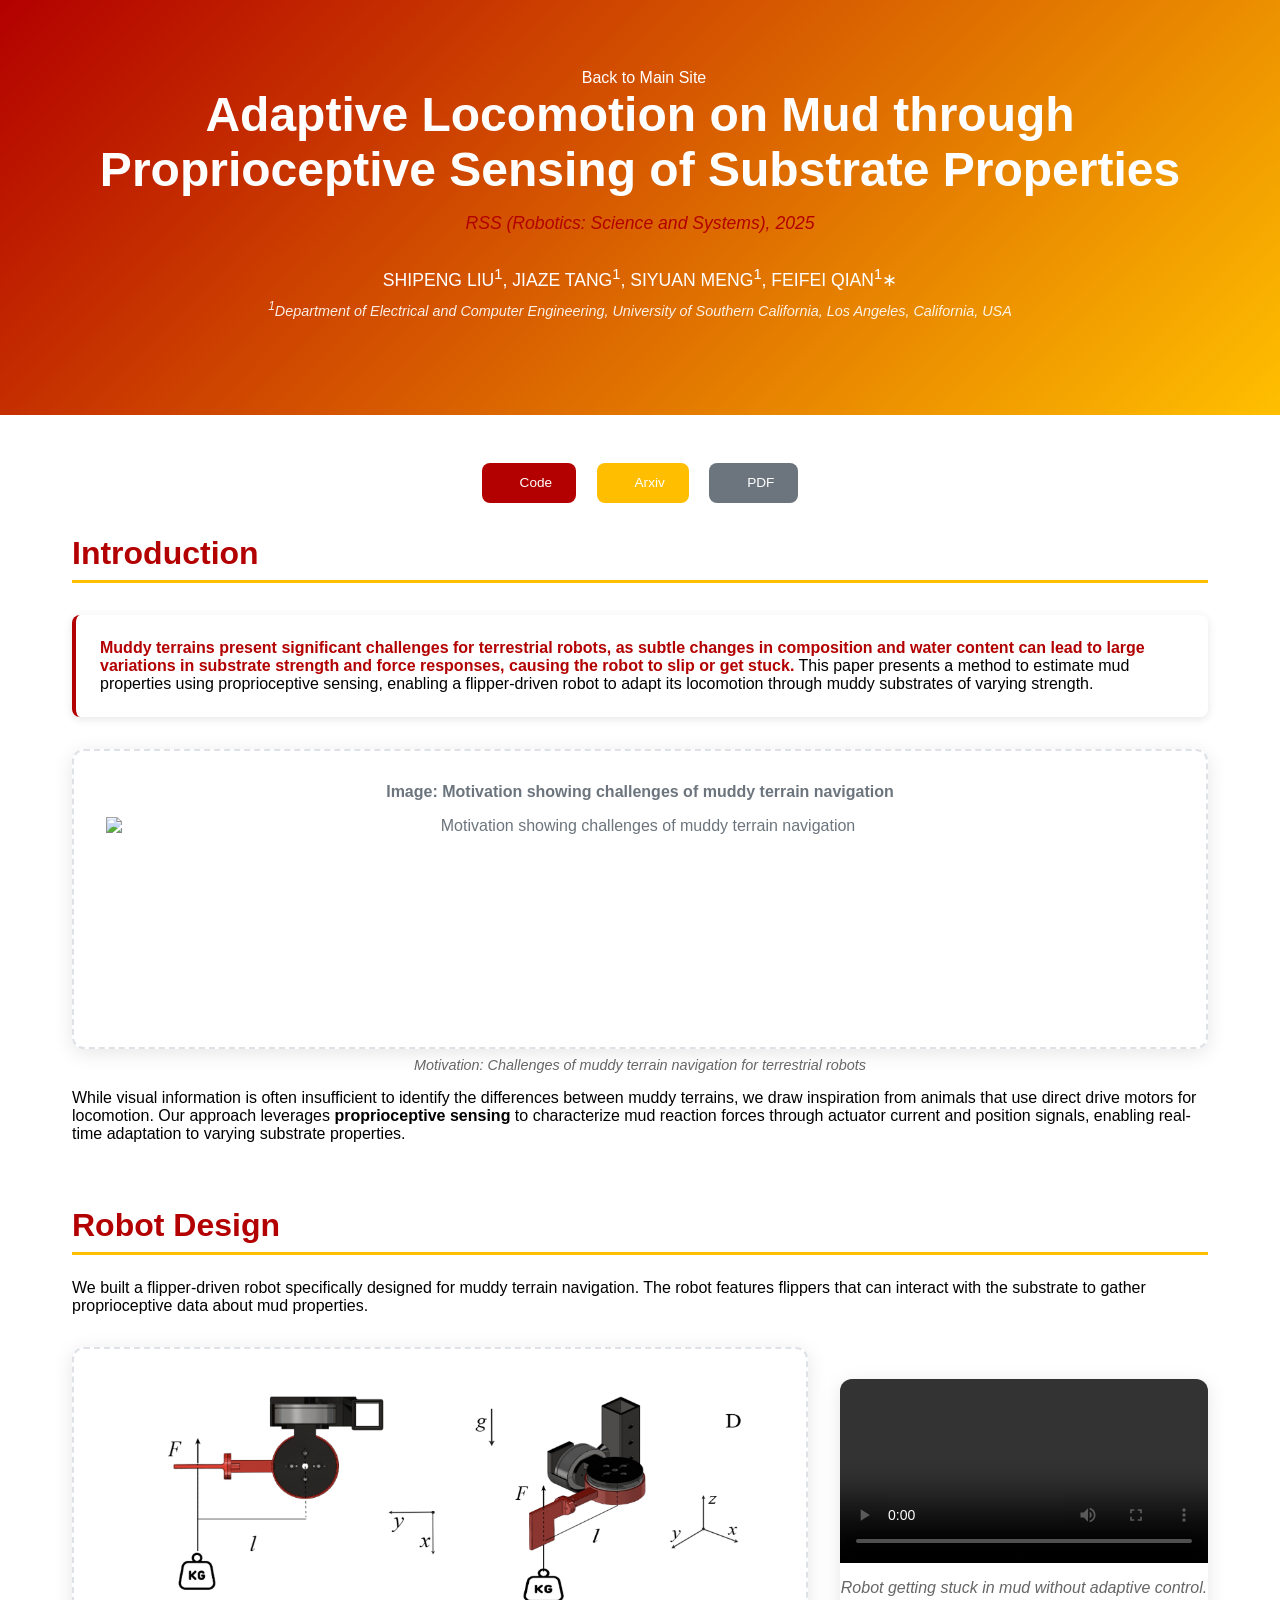
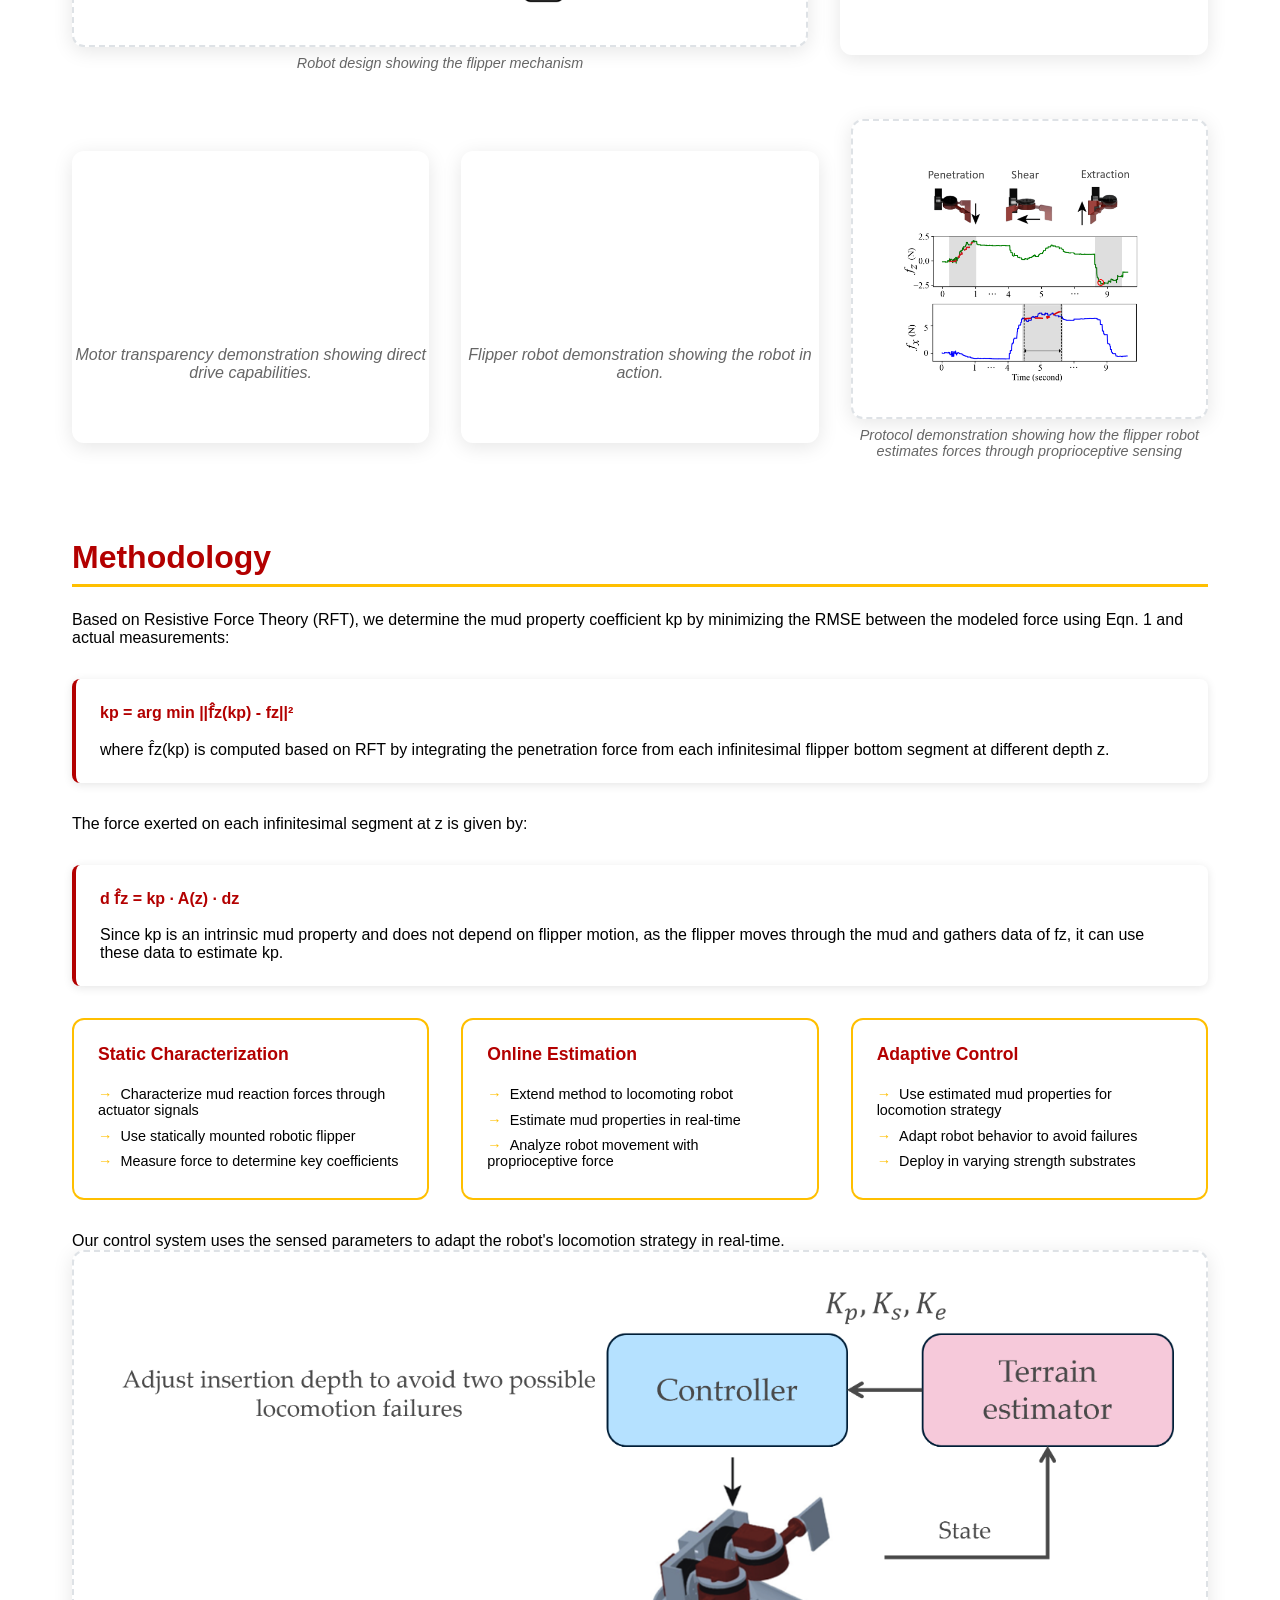
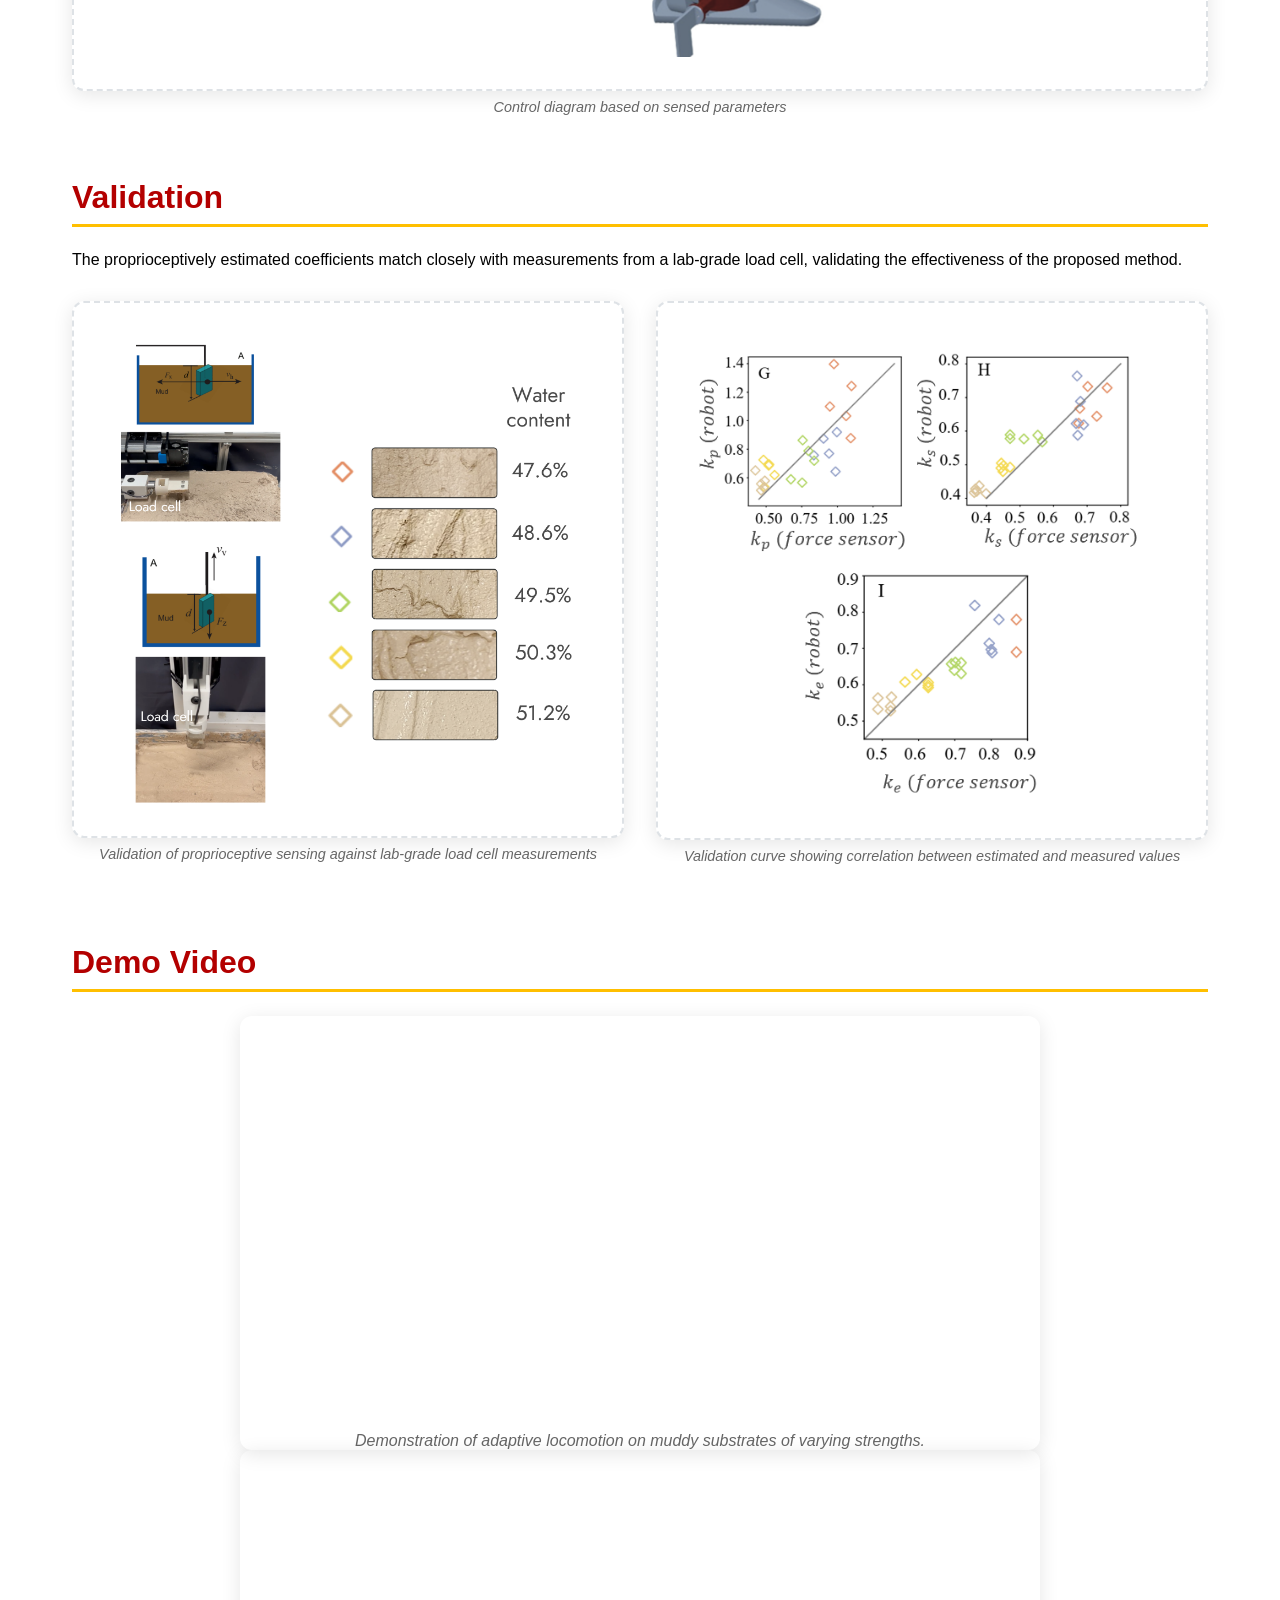
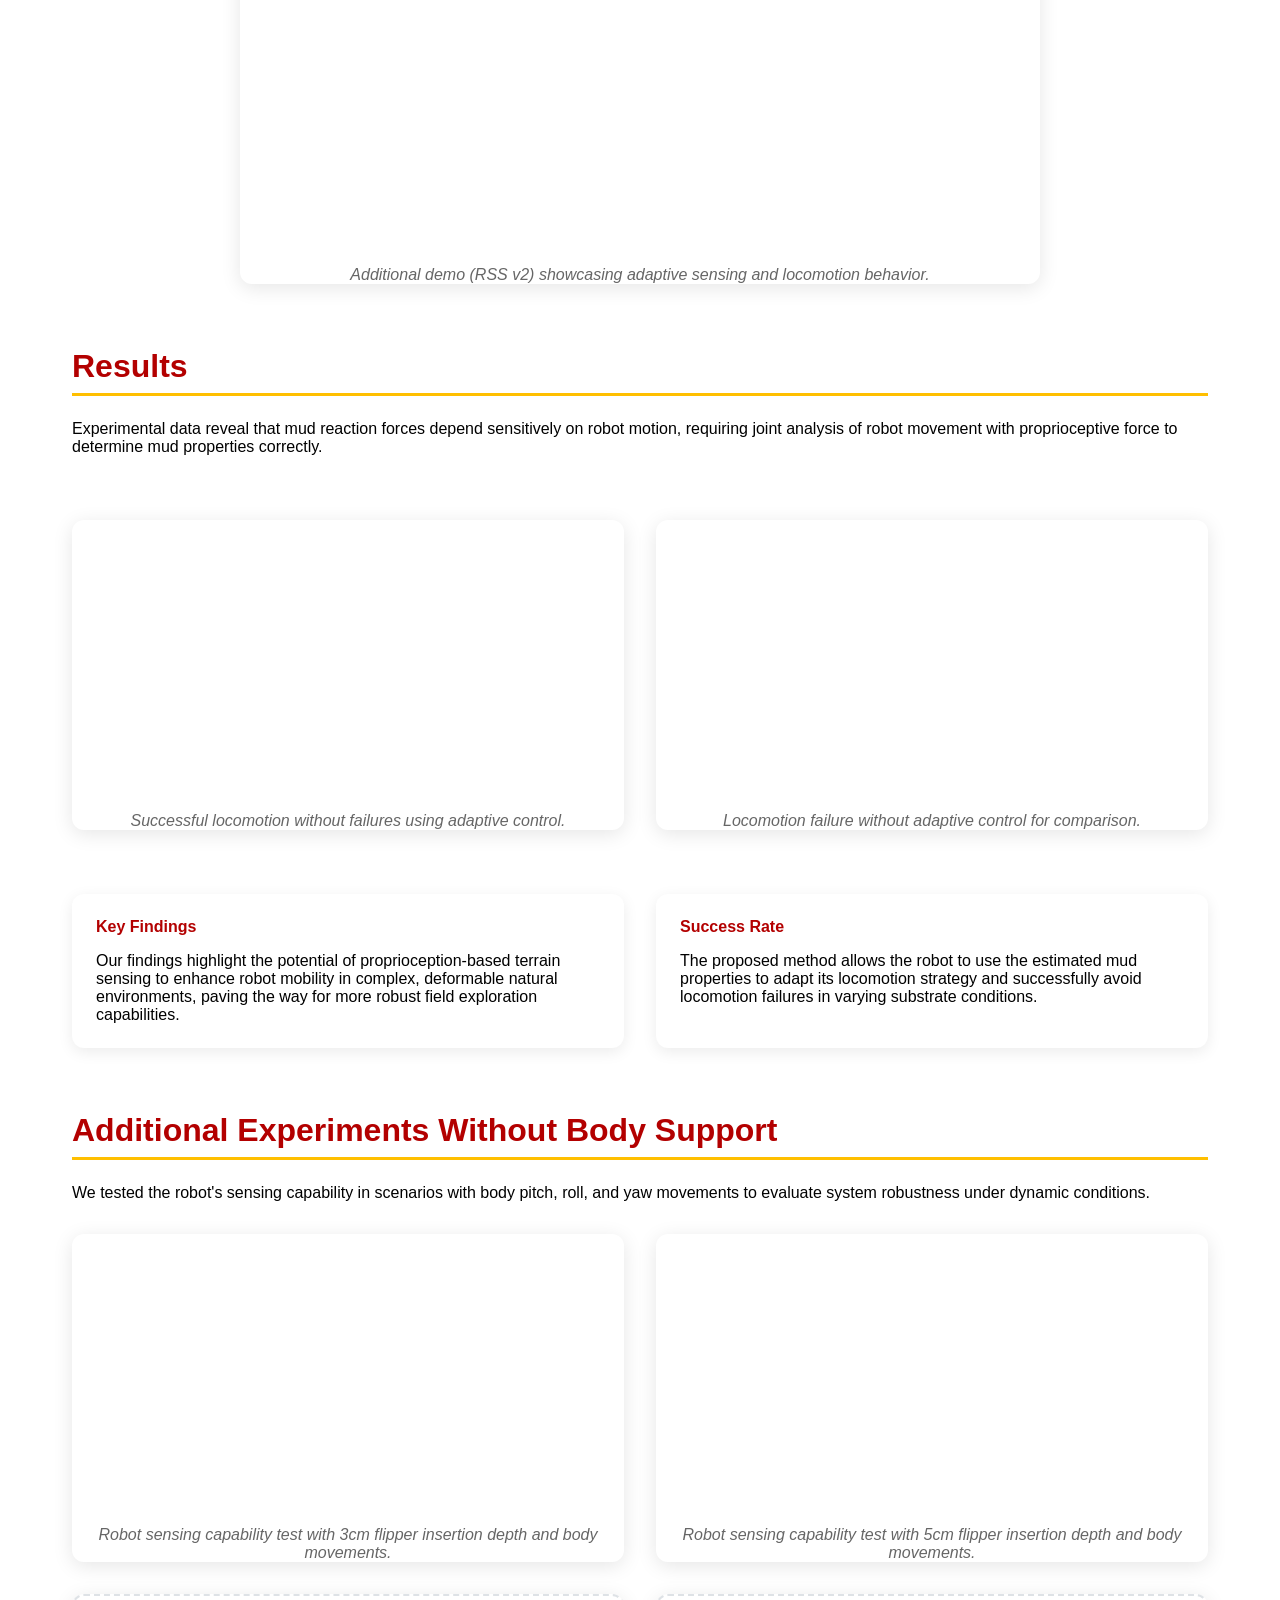
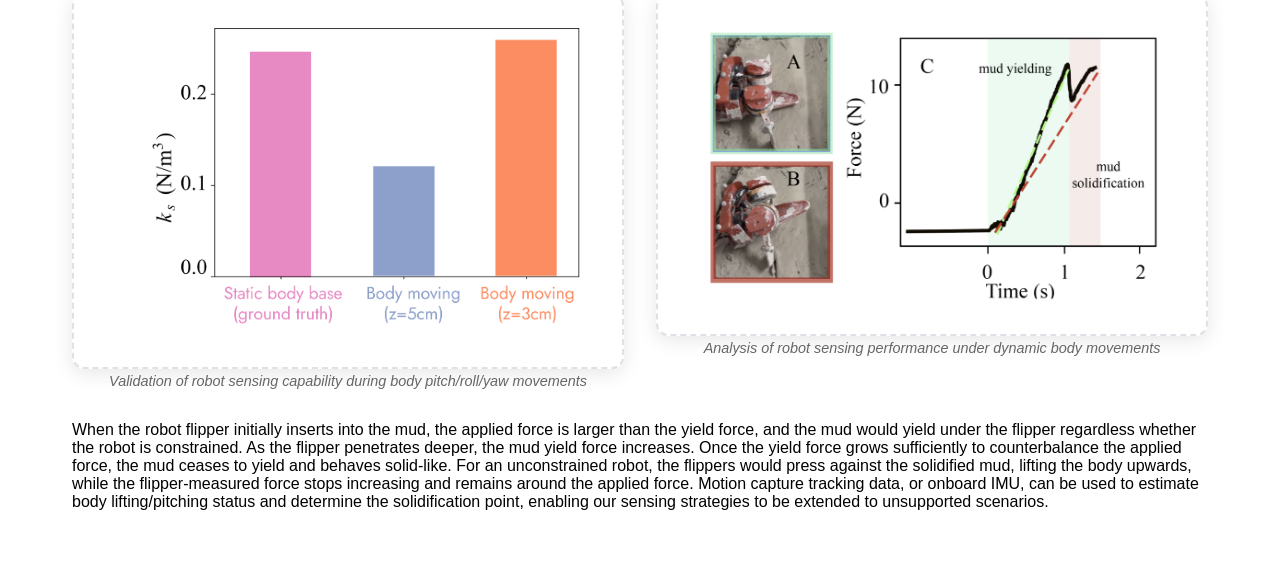
==== commit d1337434: "udpate" ====
--- a/projects/adaptivesensinglocomotion/index.html
+++ b/projects/adaptivesensinglocomotion/index.html
@@ -628,6 +628,13 @@
           Demonstration of adaptive locomotion on muddy substrates of varying strengths.
         </p>
       </div>
+
+      <div class="video-container demo-video-container">
+        <video src="https://www.dropbox.com/scl/fi/hhtqle0k8b5givu3tnet4/Rssv2.m4v?rlkey=95fw3e3nyn5b6orve4pbeuctk&st=zir4uwgh&dl=1" autoplay muted loop playsinline></video>
+        <p style="text-align: center; margin-top: 1rem; font-style: italic; color: #666;">
+          Additional demo (RSS v2) showcasing adaptive sensing and locomotion behavior.
+        </p>
+      </div>
     </section>
 
     <!-- Results Section -->
--- a/assets/css/style.css
+++ b/assets/css/style.css
@@ -362,7 +362,7 @@
 }
 
 .text-bold {
-  color: var(--usc-red);
+  color: var(--white-1);
 }
 
 
@@ -2227,44 +2227,58 @@
 .research-authors,
 .research-venue {
   font-size: 0.85rem;
-  /* or try 13px or var(--fs-7) */
-  font-weight: var(--fw-300);
+  font-weight: var(--fw-400);
   color: var(--light-gray);
+  font-style: normal;
   line-height: 1.4;
-  font-style: italic;
-  margin-bottom: 0.3rem
-    /* ✅ this makes it italic */
-
+  margin-bottom: 0.3rem;
 }
 
 .research-video-preview {
   width: 320px;
-  height: auto;
+  height: 200px;
   border-radius: 8px;
   overflow: hidden;
   flex-shrink: 0;
   position: relative;
-  aspect-ratio: auto;
-}
-
-.research-video-preview video {
+  aspect-ratio: 16/10;
+  background-color: white;
+  border: 1px solid rgba(0, 0, 0, 0.18);
+}
+
+.research-video-preview video,
+.research-video-preview img {
   width: 100%;
-  height: auto;
+  height: 100%;
   object-fit: contain;
   border-radius: 8px;
   display: block;
 }
 
-/* Specific styling for adaptive locomotion video (second research item) */
-.research-item:nth-child(2) .research-video-preview {
-  height: auto;
-  aspect-ratio: auto;
-}
-
-.research-item:nth-child(2) .research-video-preview video {
-  height: auto;
-  object-fit: contain;
-}
+/* Mobile layout: stack research items as vertical cards */
+@media (max-width: 767px) {
+  .research-item {
+    display: flex;
+    flex-direction: column;
+    align-items: stretch;
+    gap: 12px;
+  }
+
+  .research-video-preview {
+    width: 100%;
+    height: auto;
+    aspect-ratio: 16/10;
+  }
+
+  /* Make the bottom research content span full width on mobile */
+  .research-info { max-width: 100%; width: 100%; flex: 1 1 auto; }
+  .research-text { width: 100%; }
+
+  .research-content {
+    width: 100%;
+  }
+}
+
 
 rose {
   color: var(--usc-red);
@@ -2324,9 +2338,9 @@
 }
 
 .tag {
-  background-color: rgba(255, 204, 0, 0.5);
+  background-color: rgba(255, 204, 0, 0.1);
   border: none;
-  color: var(--usc-red);
+  color: var(--white-1);
   font-size: 0.75rem;
   padding: 2px 8px;
   border-radius: 6px;
@@ -2391,6 +2405,11 @@
   line-height: 1.6;
 }
 
+.about-intro-text strong {
+  font-weight: 700 !important;
+  color: var(--white-1) !important;
+}
+
 .about-intro-text p {
   margin-bottom: 2px;
 }
@@ -2451,7 +2470,7 @@
 }
 
 .news-item .text-bold {
-  color: var(--usc-red);
+  color: var(--white-1);
   font-weight: var(--fw-600);
 }
 
@@ -2481,6 +2500,78 @@
 
 .news-image img:hover {
   transform: scale(1.02);
+}
+
+/* Generic media carousel (supports images and videos) */
+.media-carousel { position: relative; width: 100%; height: 450px; border-radius: 8px; overflow: hidden; background: #fff; border: 1px solid rgba(0,0,0,0.18); margin-bottom: 1rem; }
+.media-carousel-track { display: flex; width: 100%; height: 100%; transition: transform 260ms ease; }
+.media-carousel-slide { flex: 0 0 100%; display: flex; align-items: center; justify-content: center; background: #fff; }
+.media-carousel-slide img, .media-carousel-slide video { width: 100%; height: 100%; object-fit: contain; }
+.media-carousel-nav { position: absolute; inset: 0; display: flex; align-items: center; justify-content: space-between; pointer-events: none; }
+.media-carousel-btn { pointer-events: auto; background: rgba(0,0,0,0.35); color: #fff; border: none; border-radius: 50%; width: 28px; height: 28px; display: flex; align-items: center; justify-content: center; margin: 0 6px; cursor: pointer; }
+.media-carousel-dots { position: absolute; left: 0; right: 0; bottom: 6px; display: flex; justify-content: center; gap: 6px; }
+.media-carousel-dot { width: 6px; height: 6px; border-radius: 50%; background: rgba(0,0,0,0.25); }
+.media-carousel-dot.active { background: var(--usc-red); }
+
+@media (max-width: 767px) {
+  .media-carousel { width: 100%; height: 300px; border-left: none; border-right: none; border-radius: 0; }
+}
+
+.media-carousel-caption {
+  margin-top: 6px;
+  font-size: 0.85rem;
+  color: var(--light-gray);
+  text-align: center;
+}
+
+/* Diamond bullet before journal lines (scoped to Additional Projects) */
+article.robots .journal-name::before {
+  content: "◆ ";
+  color: var(--usc-red);
+}
+
+/* Ensure full-width content on Additional Projects page */
+article.robots .research-list { width: 100%; margin-bottom: 0.75rem !important; padding-bottom: 0; }
+article.robots .research-item { flex-direction: column; align-items: stretch; }
+article.robots .research-info.research-text { width: 100%; max-width: 100%; }
+
+/* Additional Projects: use dark text and tighter spacing */
+article.robots .research-title,
+article.robots .research-title rose,
+article.robots .research-title b,
+article.robots .research-title strong,
+article.robots .journal-name,
+article.robots .research-authors,
+article.robots .research-tags .tag {
+  color: var(--white-1) !important; /* dark text */
+}
+
+article.robots .research-item {
+  margin-bottom: 0.75rem; /* tighter interval between projects */
+  padding-bottom: 0.75rem;
+}
+
+article.robots header + section.research-list { margin-top: 0.25rem; }
+article.robots header { margin-bottom: 0.25rem; }
+
+/* Remove bottom gap after the last project section */
+article.robots .research-list:last-of-type { margin-bottom: 0 !important; }
+article.robots .research-item:last-child { margin-bottom: 0; padding-bottom: 0; border-bottom: none; }
+/* Avoid hover-zoom on clickable news gallery to prevent perceived jump */
+.news-container .news-image img:hover { transform: none; }
+
+/* Horizontal image row for News gallery images */
+.news-container .news-image {
+  display: flex;
+  gap: 8px;
+  align-items: center;
+  flex-wrap: wrap;
+  width: auto;
+}
+
+.news-container .news-image img {
+  height: 72px;
+  width: auto;
 }
 
 @media (max-width: 767px) {
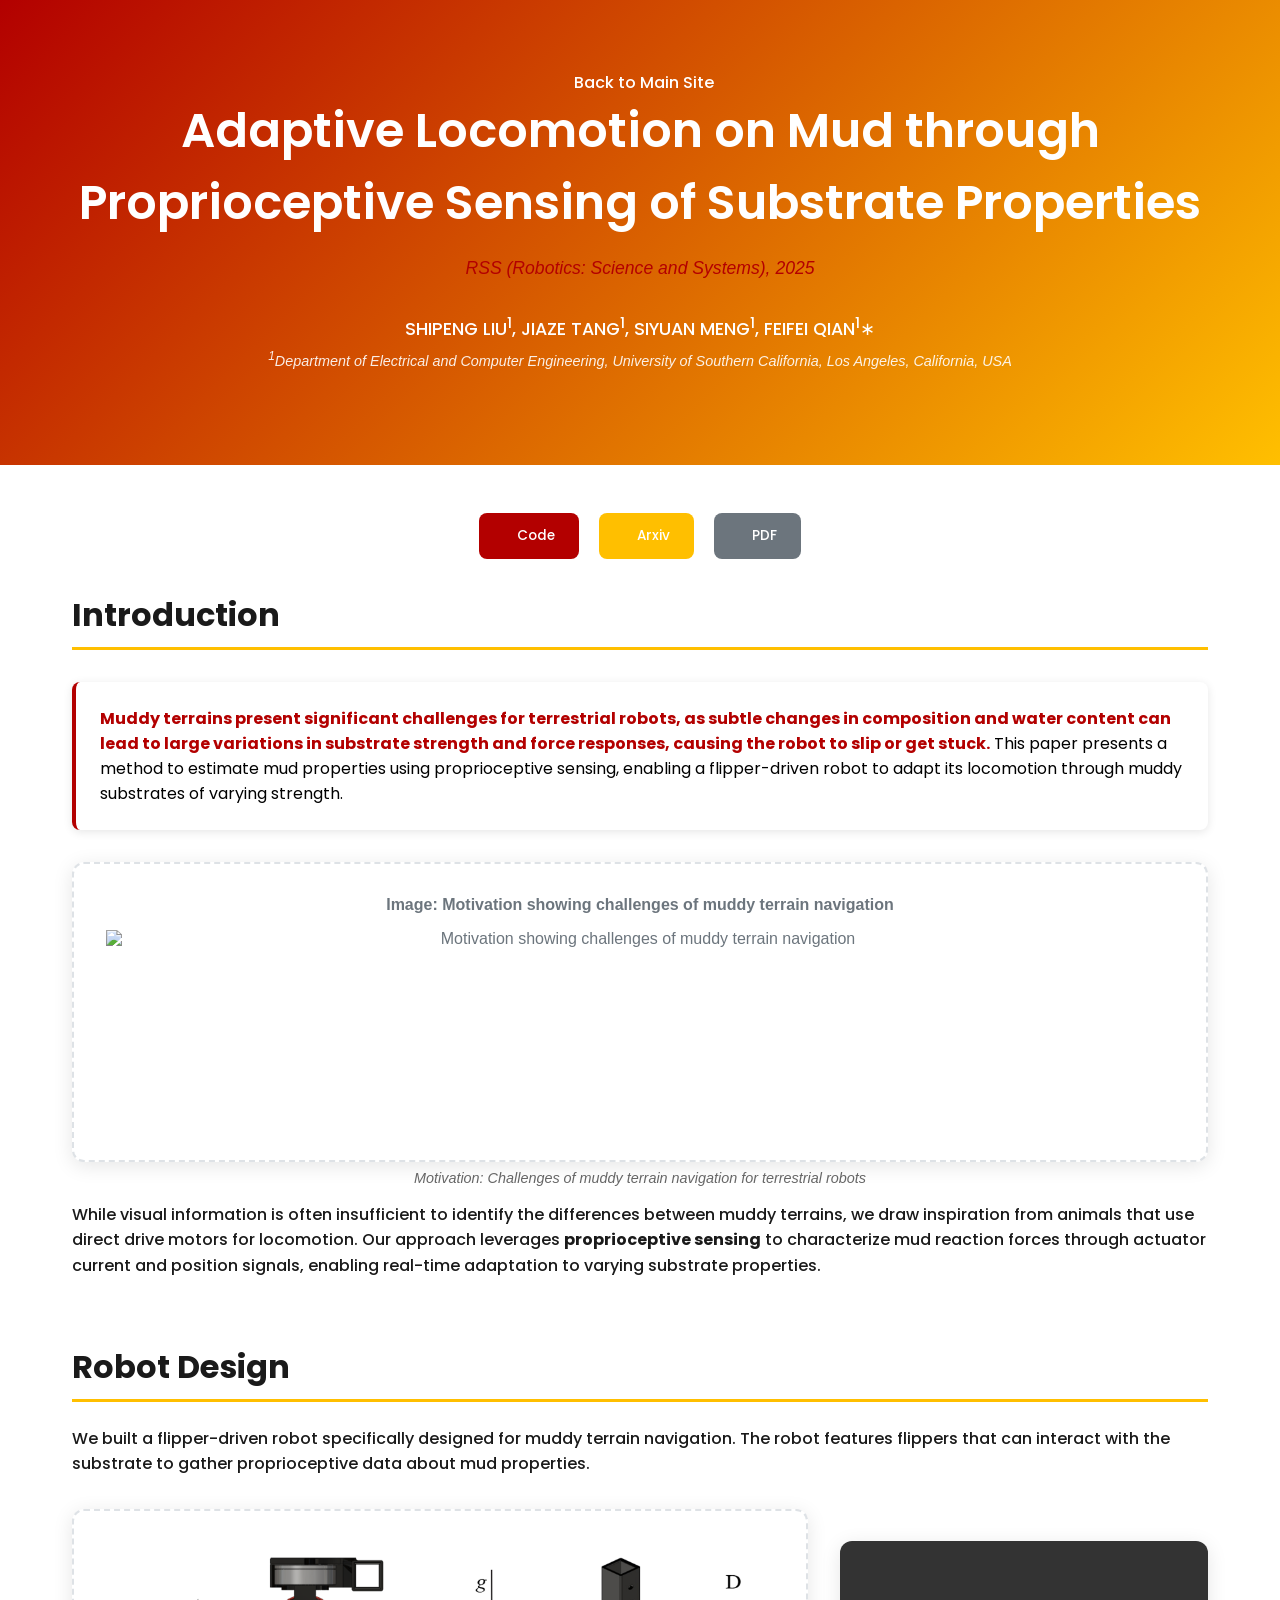
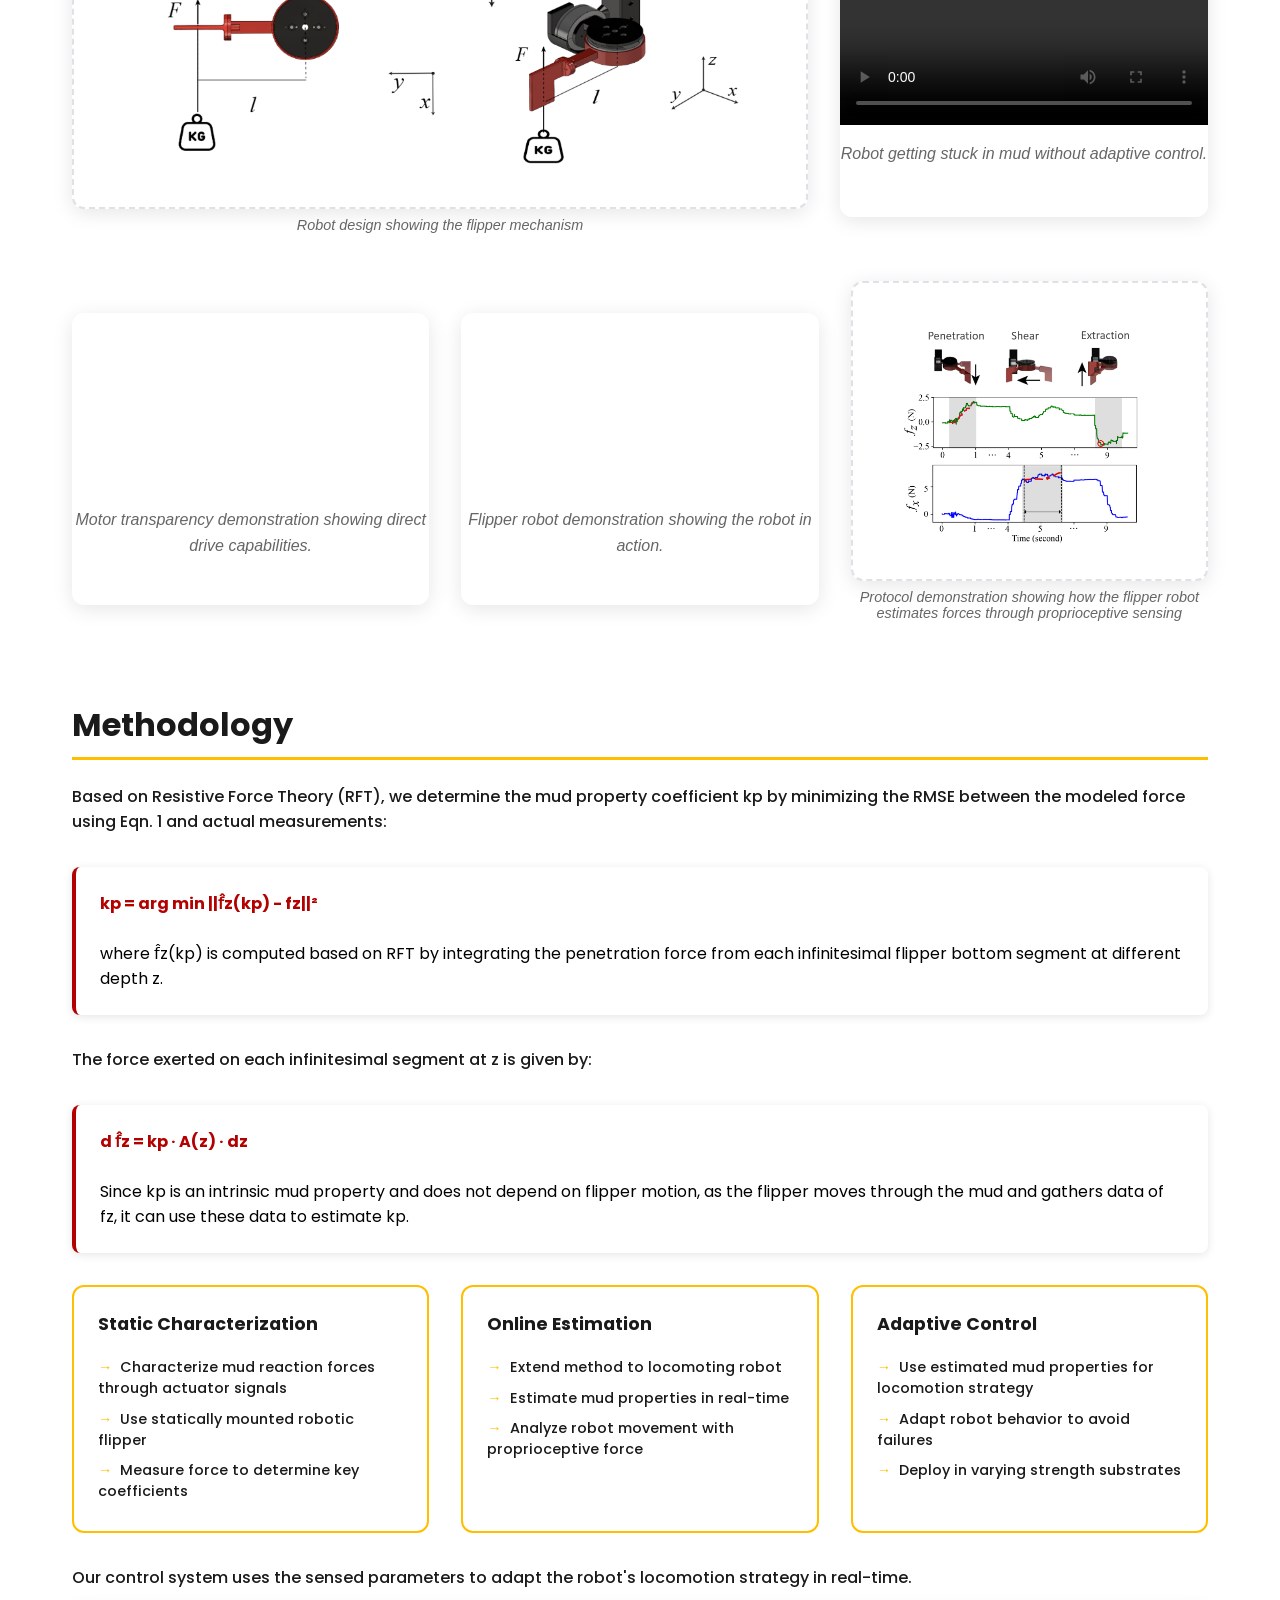
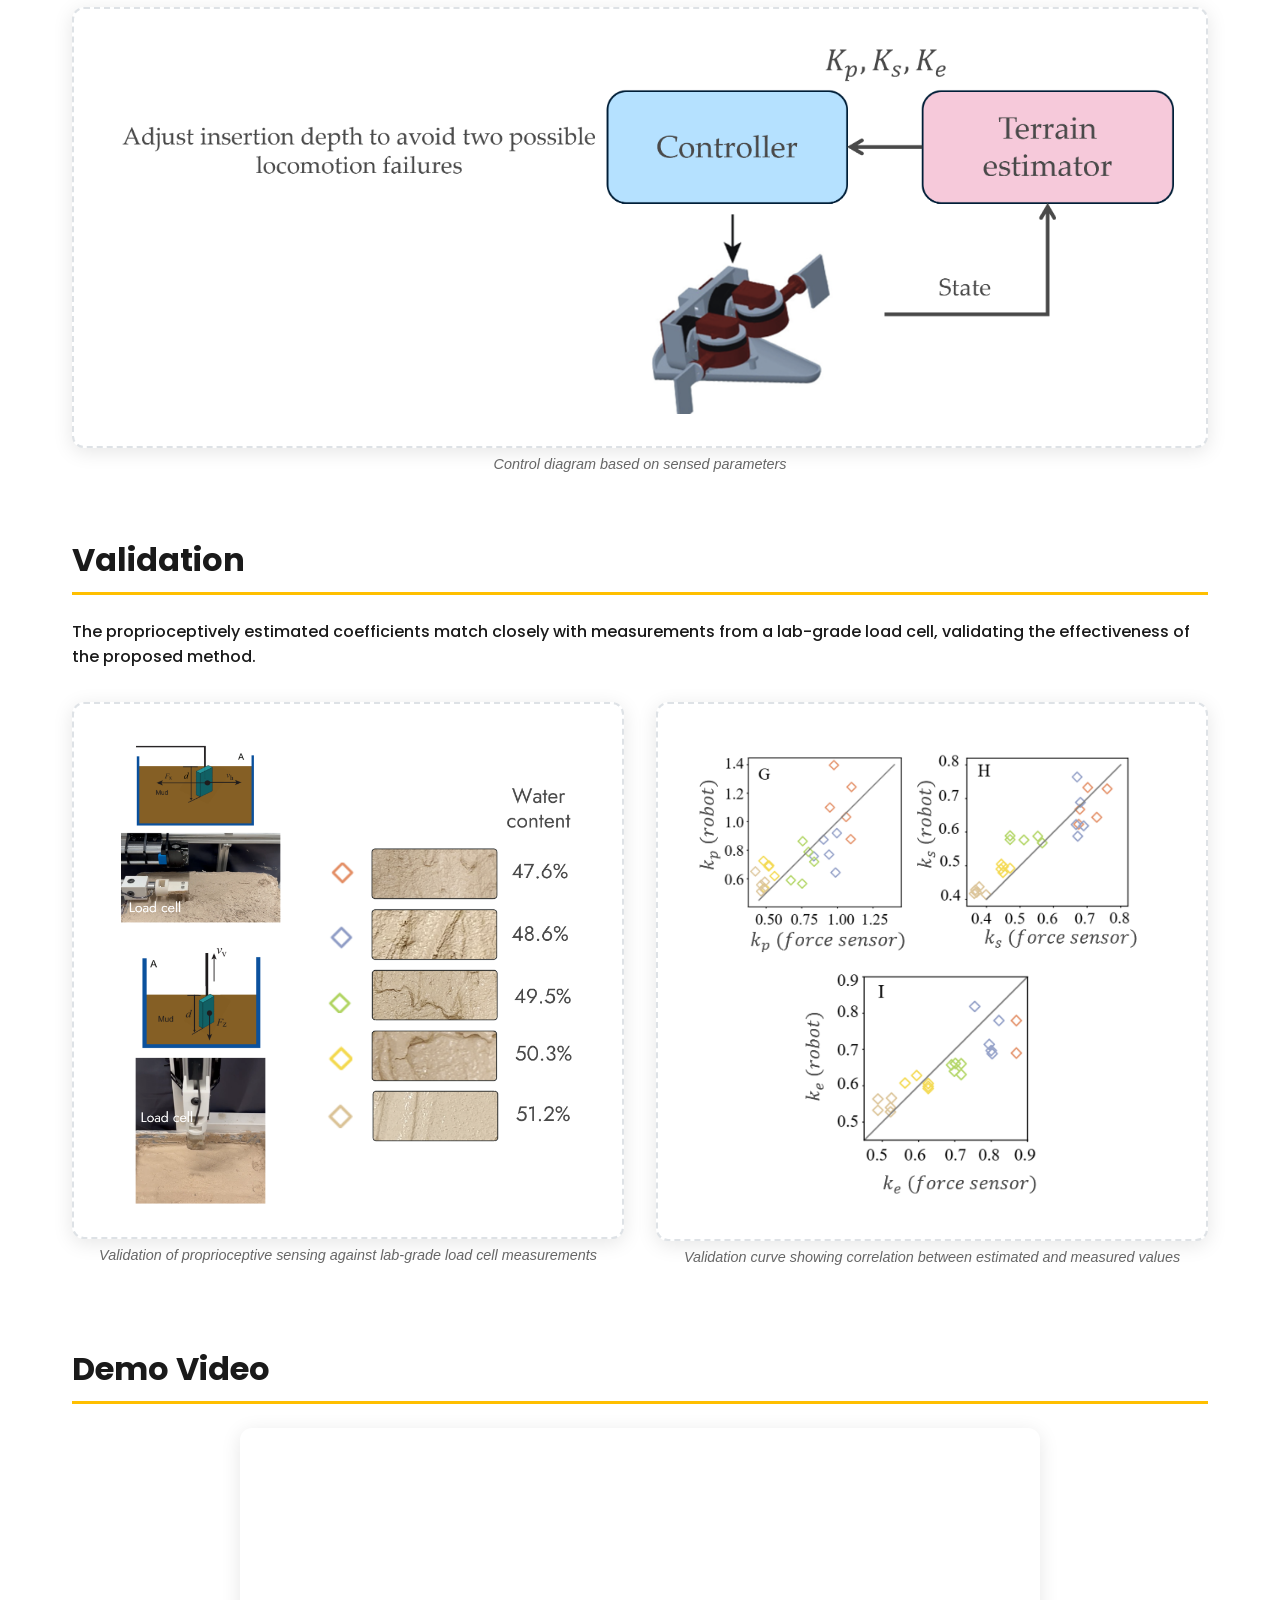
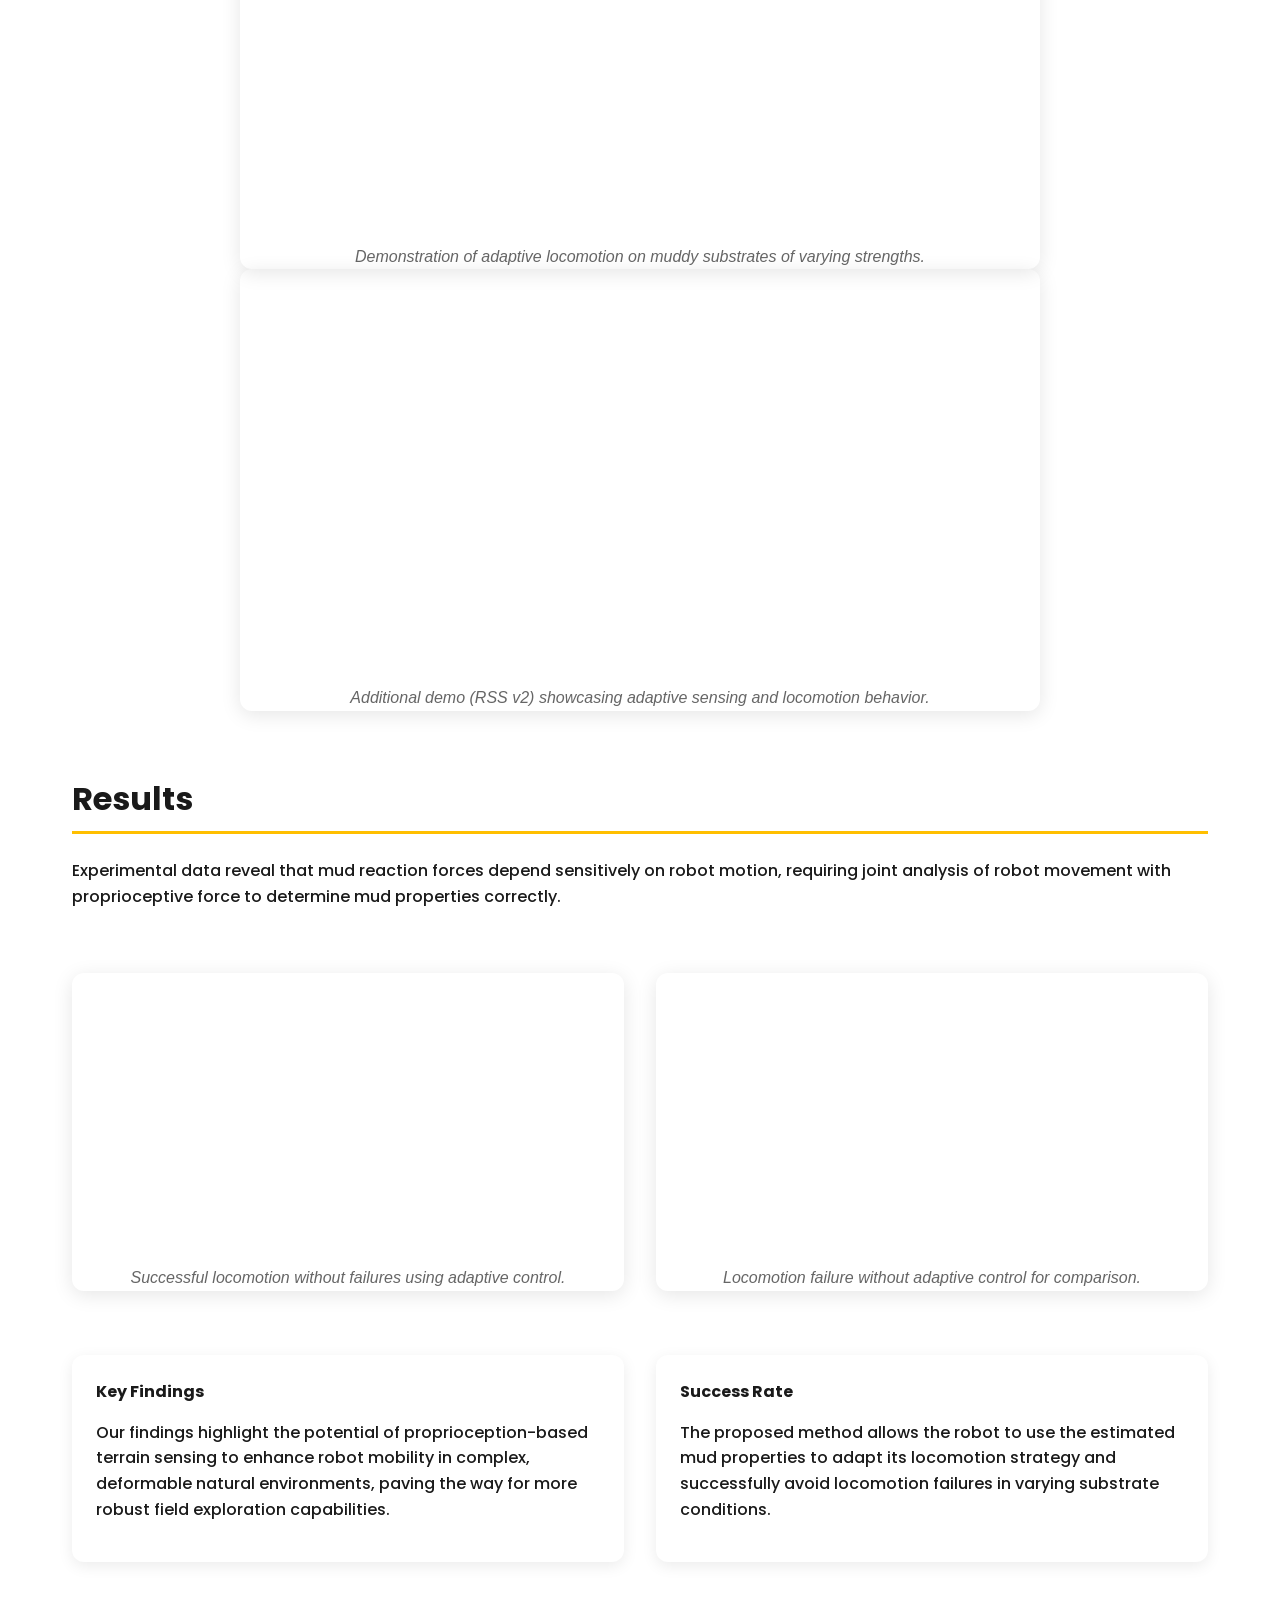
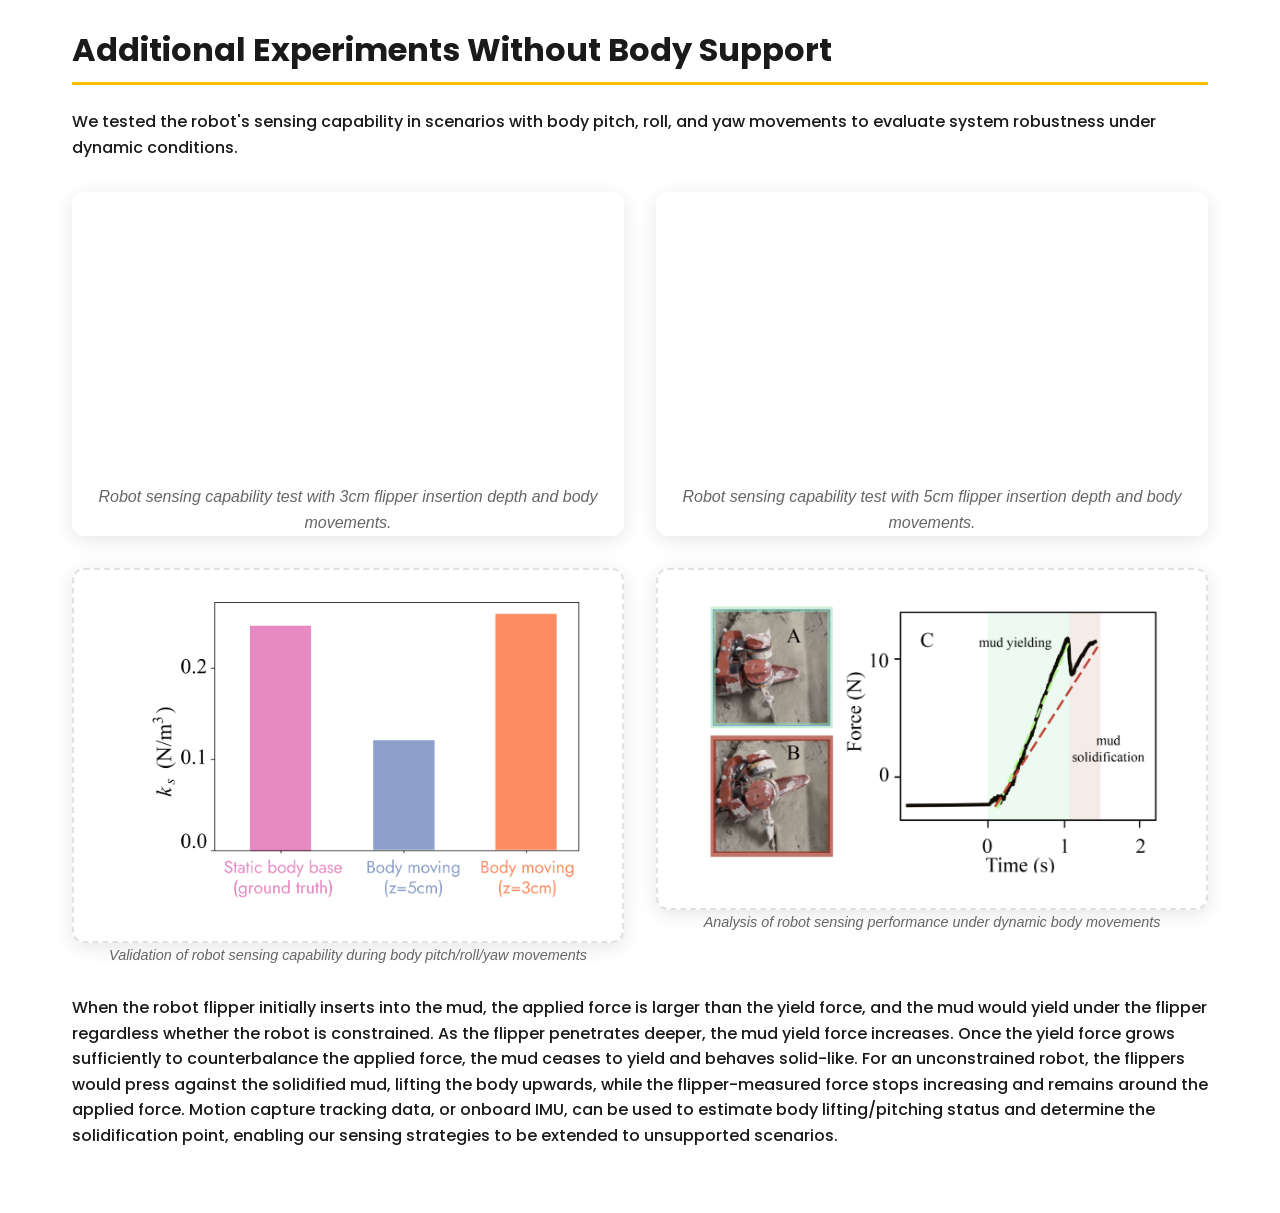
==== commit 315a53dc: "add" ====
--- a/projects/adaptivesensinglocomotion/index.html
+++ b/projects/adaptivesensinglocomotion/index.html
@@ -99,19 +99,29 @@
       margin-bottom: 4rem;
     }
 
+    .section p {
+      color: var(--white-1);
+      font-family: var(--ff-poppins);
+      font-weight: var(--fw-500);
+      line-height: 1.6;
+      margin-bottom: 1rem;
+    }
+
     .section h2 {
-      color: var(--usc-red);
+      color: var(--white-1);
       font-size: 2rem;
       margin-bottom: 1.5rem;
       border-bottom: 3px solid var(--usc-gold);
       padding-bottom: 0.5rem;
+      font-family: var(--ff-poppins);
     }
 
     .section h3 {
-      color: var(--usc-red);
+      color: var(--white-1);
       font-size: 1.5rem;
       margin-bottom: 1rem;
       margin-top: 2rem;
+      font-family: var(--ff-poppins);
     }
 
     .highlight-box {
@@ -123,8 +133,15 @@
       box-shadow: 0 2px 10px rgba(0,0,0,0.1);
     }
 
+    .highlight-box p {
+      color: var(--white-1);
+      font-family: var(--ff-poppins);
+      font-weight: var(--fw-500);
+    }
+
     .highlight-box strong {
       color: var(--usc-red);
+      font-family: var(--ff-poppins);
     }
 
     .image-container {
@@ -207,8 +224,15 @@
     }
 
     .result-card h4 {
-      color: var(--usc-red);
+      color: var(--white-1);
       margin-bottom: 1rem;
+      font-family: var(--ff-poppins);
+    }
+
+    .result-card p {
+      color: var(--white-1);
+      font-family: var(--ff-poppins);
+      font-weight: var(--fw-500);
     }
 
          .methodology-grid {
@@ -399,9 +423,10 @@
     }
 
     .methodology-card h4 {
-      color: var(--usc-red);
+      color: var(--white-1);
       margin-bottom: 1rem;
       font-size: 1.1rem;
+      font-family: var(--ff-poppins);
     }
 
     .methodology-card ul {
@@ -412,6 +437,9 @@
     .methodology-card li {
       padding: 0.3rem 0;
       font-size: 0.9rem;
+      color: var(--white-1);
+      font-family: var(--ff-poppins);
+      font-weight: var(--fw-500);
     }
 
     .methodology-card li:before {
--- a/assets/css/style.css
+++ b/assets/css/style.css
@@ -73,7 +73,7 @@
    */
 
   /* font-family */
-  --ff-poppins: 'Roboto', sans-serif;
+  --ff-poppins: 'Poppins', sans-serif;
 
   /* font-size */
   --fs-1: 24px;
@@ -186,7 +186,7 @@
 
 .sidebar,
 article {
-  background: linear-gradient(135deg, rgba(153, 0, 0, 0.05) 0%, rgba(255, 255, 255, 1) 100%);
+  background: white;
   border: 1px solid var(--jet);
   border-radius: 20px;
   padding: 15px;
@@ -286,7 +286,7 @@
   left: 0;
   width: 30px;
   height: 3px;
-  background: linear-gradient(to right, var(--usc-red) 0%, var(--usc-gold) 100%);
+  background: var(--usc-red);
   border-radius: 3px;
 }
 
@@ -363,6 +363,7 @@
 
 .text-bold {
   color: var(--white-1);
+  font-weight: var(--fw-500);
 }
 
 
@@ -394,7 +395,7 @@
 }
 
 .profile-box {
-  background: var(--usc-red);
+  background: white;
   border-radius: 50%;
   width: 200px;
   height: 200px;
@@ -2211,7 +2212,7 @@
 
 
 .research-text {
-  color: var(--light-gray);
+  color: black;
   font-size: var(--fs-6);
   font-weight: var(--fw-300);
   line-height: 1.6;
@@ -2228,7 +2229,7 @@
 .research-venue {
   font-size: 0.85rem;
   font-weight: var(--fw-400);
-  color: var(--light-gray);
+  color: black;
   font-style: normal;
   line-height: 1.4;
   margin-bottom: 0.3rem;
@@ -2298,7 +2299,7 @@
   display: inline-flex;
   align-items: center;
   gap: 6px;
-  color: var(--light-gray);
+  color: black;
   font-weight: 500;
   text-decoration: none;
   font-size: 0.85rem;
@@ -2319,14 +2320,32 @@
   /* 👈 tighter spacing */
   margin: 0 0 4px;
   /* optional: adjust margin too */
+  color: black;
 }
 
 .journal-name {
   font-size: 0.75rem;
-  color: var(--usc-red);
-  font-style: italic;
+  color: black;
+  font-style: normal;
   margin: 0 0 6px;
   opacity: 0.9;
+}
+
+.journal-name em {
+  font-style: normal;
+}
+
+/* Ensure research titles and journal names are black site-wide, even with nested <rose> */
+.research-title,
+.research-title rose,
+.research-title b,
+.research-title strong {
+  color: black !important;
+}
+
+.journal-name,
+.journal-name em {
+  color: black !important;
 }
 
 .research-tags {
@@ -2471,7 +2490,7 @@
 
 .news-item .text-bold {
   color: var(--white-1);
-  font-weight: var(--fw-600);
+  font-weight: var(--fw-500);
 }
 
 .news-content {
@@ -2543,7 +2562,7 @@
 article.robots .journal-name,
 article.robots .research-authors,
 article.robots .research-tags .tag {
-  color: var(--white-1) !important; /* dark text */
+  color: black !important; /* dark text */
 }
 
 article.robots .research-item {
@@ -2635,7 +2654,33 @@
 .show-more-btn:hover { background: rgba(255, 204, 0, 0.5); border-color: var(--usc-red); }
 .news-content { display: flex; flex-direction: row; align-items: flex-start; gap: 1.5rem; }
 .news-image { width: 200px; flex-shrink: 0; }
-@media (max-width: 767px) { .news-content { flex-direction: column; } .news-image { width: 100%; max-width: 300px; align-self: center; } }
+@media (max-width: 767px) { 
+  .news-item {
+    flex-direction: column;
+    align-items: flex-start;
+    gap: 0.75rem;
+  }
+  
+  .news-icon {
+    width: 40px;
+    height: 40px;
+  }
+  
+  .news-icon ion-icon {
+    font-size: 1.2rem;
+  }
+  
+  .news-content { 
+    flex-direction: column; 
+    gap: 0.5rem;
+  } 
+  
+  .news-image { 
+    width: 100%; 
+    max-width: 300px; 
+    align-self: center; 
+  } 
+}
 
 /* News container styling to match other sections */
 .news-container {
@@ -2650,7 +2695,7 @@
   align-items: flex-start;
   gap: 1rem;
   padding: 1rem;
-  background: linear-gradient(135deg, rgba(153, 0, 0, 0.05) 0%, rgba(255, 255, 255, 1) 100%);
+  background: white;
   border: 1px solid rgba(153, 0, 0, 0.2);
   border-radius: 12px;
   transition: all 0.3s ease;
@@ -2684,15 +2729,16 @@
 .news-content {
   display: flex;
   flex-direction: column;
-  gap: 0.5rem;
+  gap: 0.75rem;
   flex: 1;
 }
 
 .news-header {
   color: var(--white-1);
   font-size: var(--fs-6);
-  font-weight: var(--fw-400);
-  line-height: 1.4;
+  font-weight: var(--fw-500);
+  line-height: 1.5;
+  margin-bottom: 0.25rem;
 }
 
 .news-header strong {
@@ -2718,8 +2764,8 @@
 }
 
 .news-body li {
-  margin-bottom: 0.1rem;
-  line-height: 1.2;
+  margin-bottom: 0.3rem;
+  line-height: 1.4;
   font-size: var(--fs-6);
 }
 
@@ -2779,7 +2825,7 @@
   align-items: center;
   gap: 1rem;
   padding: 1rem;
-  background: linear-gradient(135deg, rgba(153, 0, 0, 0.05) 0%, rgba(255, 255, 255, 1) 100%);
+  background: white;
   border: 1px solid rgba(153, 0, 0, 0.2);
   border-radius: 12px;
   transition: all 0.3s ease;
@@ -2850,7 +2896,7 @@
   align-items: center;
   gap: 1rem;
   padding: 1rem;
-  background: linear-gradient(135deg, rgba(255, 204, 0, 0.05) 0%, rgba(255, 255, 255, 1) 100%);
+  background: white;
   border: 1px solid rgba(255, 204, 0, 0.2);
   border-radius: 12px;
   transition: all 0.3s ease;
@@ -2909,7 +2955,7 @@
   align-items: center;
   gap: 1rem;
   padding: 1rem;
-  background: linear-gradient(135deg, rgba(153, 0, 0, 0.05) 0%, rgba(255, 255, 255, 1) 100%);
+  background: white;
   border: 1px solid rgba(153, 0, 0, 0.2);
   border-radius: 12px;
   transition: all 0.3s ease;
@@ -2988,4 +3034,4 @@
     width: 100%;
     justify-content: center;
   }
-}+}
